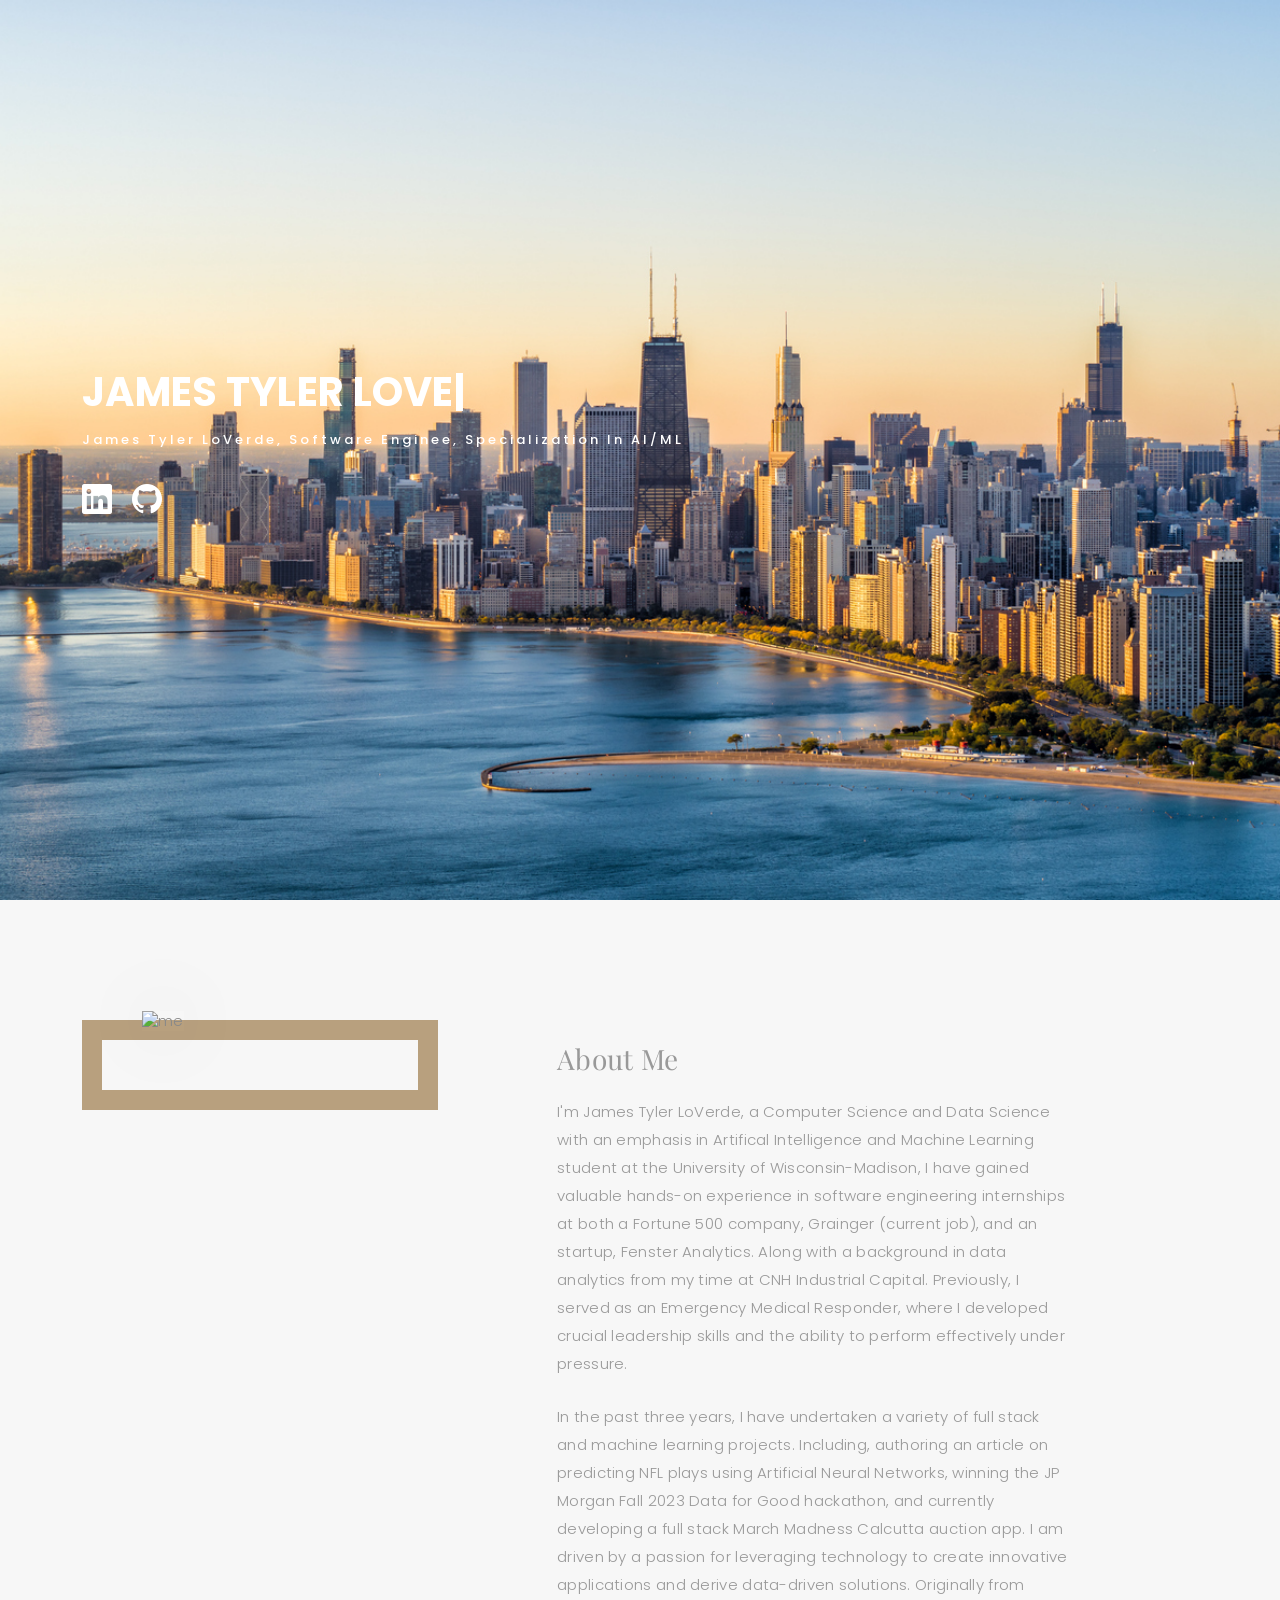
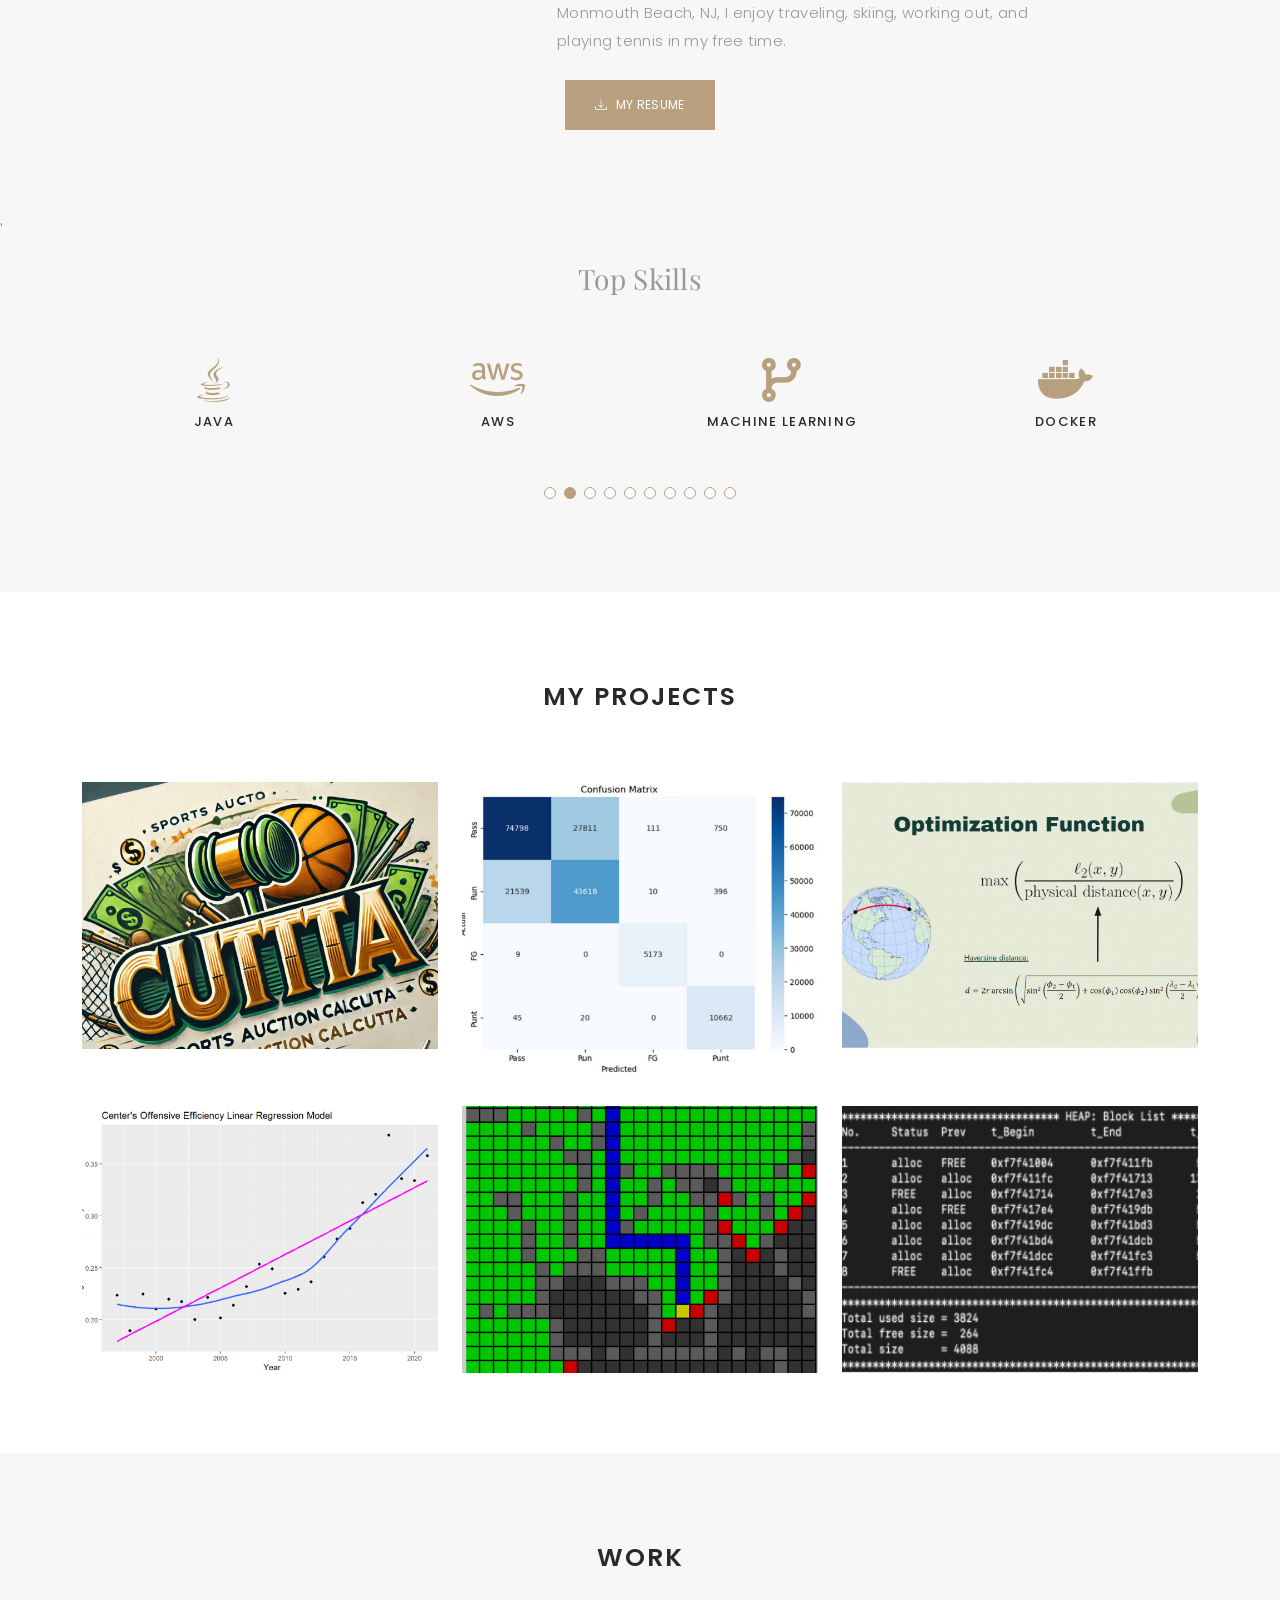
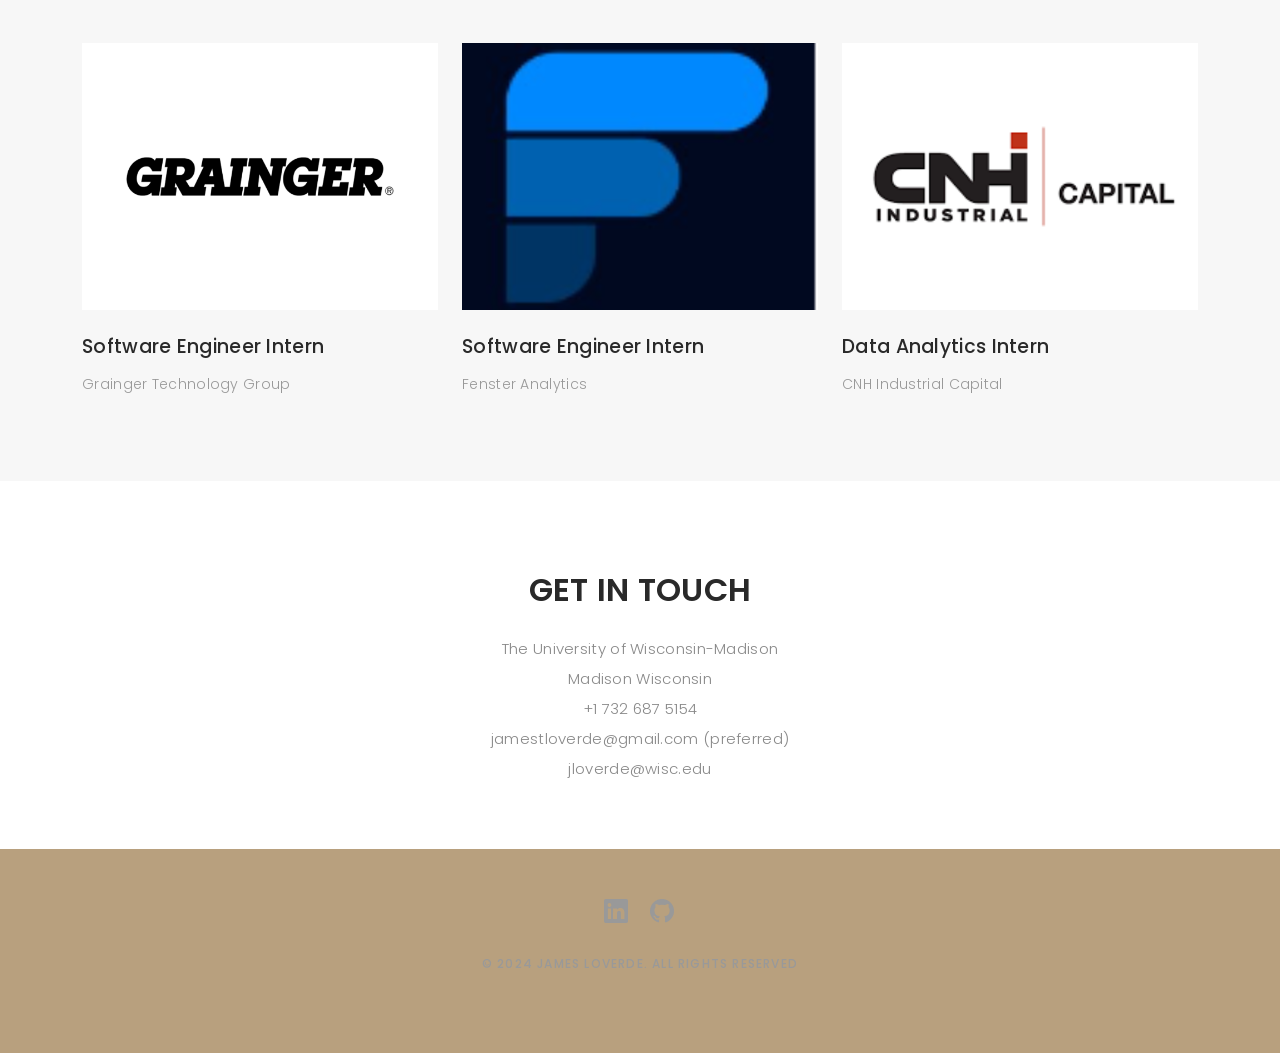
==== index.html @ 17fb29b3 "updated about me" ====
<!DOCTYPE html>
<html lang="en">

<head>
  <meta charset="utf-8">
  <meta content="width=device-width, initial-scale=1.0" name="viewport">

  <title>James Tyler LoVerde's Portfolio</title>
  <meta content="" name="description">
  <meta content="" name="keywords">

  <!-- Favicons -->
  <link href="assets/img/Jtwhite.png" rel="icon">
  <link href="assets/img/apple-touch-icon.png" rel="apple-touch-icon">

  <!-- Google Fonts -->
  <link href="https://fonts.googleapis.com/css?family=Poppins:300,300i,400,400i,500,500i,600,600i,700,700i|Playfair+Display:400,400i,500,500i,600,600i,700,700i,900,900i" rel="stylesheet">

  <!-- Font Awesome icons-->
  <link rel="stylesheet" href="https://cdnjs.cloudflare.com/ajax/libs/font-awesome/6.0.0-beta3/css/all.min.css">

  <!-- Vendor CSS Files -->
  <link href="assets/vendor/bootstrap/css/bootstrap.min.css" rel="stylesheet">
  <link href="assets/vendor/bootstrap-icons/bootstrap-icons.css" rel="stylesheet">
  <link href="assets/vendor/boxicons/css/boxicons.min.css" rel="stylesheet">
  <link href="assets/vendor/glightbox/css/glightbox.min.css" rel="stylesheet">
  <link href="assets/vendor/swiper/swiper-bundle.min.css" rel="stylesheet">

  <!-- Template Main CSS File -->
  <link href="assets/css/style.css" rel="stylesheet">

  <!-- =======================================================
  * Template Name: Folio
  * Template URL: https://bootstrapmade.com/folio-bootstrap-portfolio-template/
  * Updated: Mar 17 2024 with Bootstrap v5.3.3
  * Author: BootstrapMade.com
  * License: https://bootstrapmade.com/license/
  ======================================================== -->
</head>

<body>

  <!-- ======= Header ======= -->
  <header id="header" class="fixed-top ">
    <div class="container d-flex align-items-center justify-content-between">

      <a href="index.html" class="logo"><img src="assets/img/JT.png" alt="" class="img-fluid"></a>
      <!-- Uncomment below if you prefer to use an text logo -->
      <!-- <h1 class="logo"><a href="index.html">Folio</a></h1> -->

      <nav id="navbar" class="navbar">
        <ul>
          <li><a class="nav-link scrollto active" href="#hero">Home</a></li>
          <li><a class="nav-link scrollto" href="#about">About</a></li>
          <li><a class="nav-link  scrollto" href="#portfolio">Projects</a></li>
          <li><a class="nav-link  scrollto" href="#journal">Work</a></li>
          <!-- <li class="dropdown"><a href="#"><span>Drop Down</span> <i class="bi bi-chevron-down"></i></a>
            <ul>
              <li><a href="#">Drop Down 1</a></li>
              <li class="dropdown"><a href="#"><span>Deep Drop Down</span> <i class="bi bi-chevron-right"></i></a>
                <ul>
                  <li><a href="#">Deep Drop Down 1</a></li>
                  <li><a href="#">Deep Drop Down 2</a></li>
                  <li><a href="#">Deep Drop Down 3</a></li>
                  <li><a href="#">Deep Drop Down 4</a></li>
                  <li><a href="#">Deep Drop Down 5</a></li>
                </ul>
              </li>
              <li><a href="#">Drop Down 2</a></li>
              <li><a href="#">Drop Down 3</a></li>
              <li><a href="#">Drop Down 4</a></li>
            </ul>
          </li> -->
          <li><a class="nav-link scrollto" href="#contact">Contact</a></li>
        </ul>
        <i class="bi bi-list mobile-nav-toggle"></i>
      </nav><!-- .navbar -->

    </div>
  </header><!-- End Header -->

  <!-- ======= Hero Section ======= -->
  <div id="hero" class="home">

    <div class="container">
      <div class="hero-content">
        <h1><span class="typed" data-typed-items="James Tyler LoVerde, Software Engineer"></span></h1>
        <p>James Tyler LoVerde, Software Enginee, Specialization in AI/ML</p>

        <ul class="list-unstyled list-social">
          <!-- <li><a href="#"><i class="bi bi-facebook"></i></a></li>
          <li><a href="#"><i class="bi bi-twitter"></i></a></li>
          <li><a href="#"><i class="bi bi-instagram"></i></a></li> -->
          <li><a href="https://www.linkedin.com/in/james-loverde/"><i class="bi bi-linkedin" style="font-size: 30px;"></i></a></li>
          <li><a href="https://github.com/JTL24"><i class="bi bi-github" style="font-size: 30px;"></i></a></li>
        </ul>
      </div>
    </div>
  </div><!-- End Hero -->

  <main id="main">

<!-- ======= About Section ======= -->
<div id="about" class="paddsection">
  <div class="container">
    <div class="row justify-content-between">

      <div class="col-lg-4">
        <div class="div-img-bg">
          <div class="about-img">
            <img src="assets/img/professional_headshot.png" class="img-responsive" alt="me">
          </div>
        </div>
      </div>

      <div class="col-lg-7">
        <div class="about-descr">
          <p class="p-heading">About Me</p>
          <p class="separator">
            I'm James Tyler LoVerde, a Computer Science and Data Science with an emphasis in Artifical Intelligence and Machine Learning student at the University of Wisconsin-Madison, 
            I have gained valuable hands-on experience in software engineering internships at both a Fortune 500 company, Grainger (current job), and an startup, Fenster Analytics. 
            Along with a background in data analytics from my time at CNH Industrial Capital. Previously, I served as an Emergency Medical Responder,
            where I developed crucial leadership skills and the ability to perform effectively under pressure. 
          </p>
          <p class="separator">
          In the past three years, 
          I have undertaken a variety of full stack and machine learning projects. 
          Including, authoring an article on predicting NFL plays using Artificial Neural Networks, 
          winning the JP Morgan Fall 2023 Data for Good hackathon, and currently developing a full stack March Madness Calcutta auction app.
          I am driven by a passion for leveraging technology to create innovative applications and derive data-driven solutions. 
          Originally from Monmouth Beach, NJ, I enjoy traveling, skiing, working out, and playing tennis in my free time.
          </p>
          
        </div>
      </div>
    </div>

    <div class="row justify-content-center">
      <div class="col-lg-4 text-center">
        <a href="assets/docs/James_LoVerde_Resume.pdf" class="btn btn-primary" download="James_LoVerde_Resume.pdf">
          <i class="bi bi-download"></i>My Resume
        </a>
      </div>
    </div>
  </div>
</div><!-- End About Section -->

    <!-- ======= Services Section ======= -->
    <div id="services">'
      <div class="container">
        <div class="row justify-content-center">
          <div class="col-lg-8 text-center">
            <p class="p-heading">Top Skills</p>
          </div>
        </div>


        <div class="services-slider swiper" data-aos="fade-up" data-aos-delay="100">
          <div class="swiper-wrapper">

            <div class="swiper-slide">
              <div class="services-block">
                <i class="fab fa-python"></i>
            <span>Python</span>
              </div>
            </div><!-- End testimonial item -->

            <div class="swiper-slide">
              <div class="services-block">
                <i class="fab fa-java"></i>
                <span>Java</span>
              </div>
            </div><!-- End testimonial item -->

            <div class="swiper-slide">
              <div class="services-block">
                <i class="fab fa-aws"></i>
                <span>AWS</span>
              </div>
            </div><!-- End testimonial item -->

            <div class="swiper-slide">
              <div class="services-block">
                <i class="fas fa-code-branch"></i>
                <span>Machine Learning</span>
                </div>
            </div><!-- End testimonial item -->


            <div class="swiper-slide">
              <div class="services-block">
                <i class="fab fa-docker"></i>
                <span>Docker</span>
              </div>
            </div><!-- End testimonial item -->

            <div class="swiper-slide">
              <div class="services-block">
                <i class="fas fa-database"></i>
                <span>MongoDB</span>
              </div>
            </div><!-- End testimonial item -->

            


            <div class="swiper-slide">
              <div class="services-block">
                <i class="fab fa-react"></i>
                <span>React</span>
                </div>
            </div><!-- End testimonial item -->

            <div class="swiper-slide">
              <div class="services-block">
                <i class="fas fa-code"></i>
                <span>SQL</span>
                </div>
            </div><!-- End testimonial item -->

            <div class="swiper-slide">
              <div class="services-block">
                <i class="fab fa-html5"></i>
                <span>HTML</span>
                </div>
            </div><!-- End testimonial item -->

            <div class="swiper-slide">
              <div class="services-block">
                <i class="fab fa-css3"></i>
                <span>CSS</span>
                </div>
            </div><!-- End testimonial item -->

          </div>
          <div class="swiper-pagination"></div>
        </div>

      </div>

    </div><!-- End Services Section -->

    
 
  
    <!-- ======= Portfolio Section ======= -->
    <div id="portfolio" class="paddsection">

      <div class="container">
        <div class="section-title text-center">
          <h2>My projects</h2>
        </div>
      </div>

      <div class="container">

        <!-- <div class="row">
          <div class="col-lg-12 d-flex justify-content-center">
            <ul id="portfolio-flters">
              <li data-filter="*" class="filter-active">All</li>
              <li data-filter=".filter-app">App</li>
              <li data-filter=".filter-card">Card</li>
              <li data-filter=".filter-web">Web</li>
            </ul>
          </div>
        </div> -->

        <div class="row portfolio-container">

          <div class="col-lg-4 col-md-6 portfolio-item filter-app">
            <img src="assets/img/portfolio/Cutta.png" class="img-fluid" alt="">
            <div class="portfolio-info">
              <h4>Calcutta App</h4>
              <p>React Native/Full Stack Development</p>
              <!-- <a href="assets/img/portfolio/portfolio-1.jpg" data-gallery="portfolioGallery" class="portfolio-lightbox preview-link" title="Calcutta"><i class="bx bx-plus"></i></a> -->
              <a href="portfolio-details-2.html" class="details-link" title="More Details"><i class="bx bx-link"></i></a>
            </div>
          </div>

          <div class="col-lg-4 col-md-6 portfolio-item filter-web">
            <img src="assets/img/portfolio/medium.PNG" class="img-fluid" alt="">
            <div class="portfolio-info">
              <h4>Predicting NFL Team's Plays Using Artifical Intelligence</h4>
              <p>Artificial Neural Networks</p>
              <!-- <a href="assets/img/portfolio/portfolio-2.jpg" data-gallery="portfolioGallery" class="portfolio-lightbox preview-link" title="Web 3"><i class="bx bx-plus"></i></a> -->
              <a href="portfolio-details.html" class="details-link" title="More Details"><i class="bx bx-link"></i></a>
            </div>
          </div>

          <div class="col-lg-4 col-md-6 portfolio-item filter-app">
            <img src="assets/img/portfolio/hackathon.PNG" class="img-fluid" alt="">
            <div class="portfolio-info">
              <h4>JP Morgan Chase Hackathon Winner</h4>
              <p>Machine Learning/Data Science/Python</p>
              <!-- <a href="assets/img/portfolio/portfolio-3.jpg" data-gallery="portfolioGallery" class="portfolio-lightbox preview-link" title="App 2"><i class="bx bx-plus"></i></a> -->
              <a href="portfolio-details-3.html" class="details-link" title="More Details"><i class="bx bx-link"></i></a>
            </div>
          </div>

          <div class="col-lg-4 col-md-6 portfolio-item filter-card">
            <img src="assets/img/portfolio/R_project.PNG" class="img-fluid" alt="">
            <div class="portfolio-info">
              <h4>NBA Predicitve Modeling</h4>
              <p>R/Predictive Modeling/Data Analysis</p>
              <!-- <a href="assets/img/portfolio/portfolio-4.jpg" data-gallery="portfolioGallery" class="portfolio-lightbox preview-link" title="Card 2"><i class="bx bx-plus"></i></a> -->
              <a href="portfolio-details-4.html" class="details-link" title="More Details"><i class="bx bx-link"></i></a>
            </div>
          </div>

          <div class="col-lg-4 col-md-6 portfolio-item filter-web">
            <img src="assets/img/portfolio/dkstra.PNG" class="img-fluid" alt="">
            <div class="portfolio-info">
              <h4>Dijkstra Visualizer</h4>
              <p>Python/Algorithms </p>
              <!-- <a href="assets/img/portfolio/portfolio-5.jpg" data-gallery="portfolioGallery" class="portfolio-lightbox preview-link" title="Web 2"><i class="bx bx-plus"></i></a> -->
              <a href="portfolio-details-5.html" class="details-link" title="More Details"><i class="bx bx-link"></i></a>
            </div>
          </div>

          <div class="col-lg-4 col-md-6 portfolio-item filter-app">
            <img src="assets/img/portfolio/heap.PNG" class="img-fluid" alt="">
            <div class="portfolio-info">
              <h4>Heap Simulator</h4>
              <p>C/Operating Systems</p>
              <!-- <a href="assets/img/portfolio/portfolio-6.jpg" data-gallery="portfolioGallery" class="portfolio-lightbox preview-link" title="App 3"><i class="bx bx-plus"></i></a> -->
              <a href="portfolio-details-6.html" class="details-link" title="More Details"><i class="bx bx-link"></i></a>
            </div>
          </div>

        </div>

      </div>

    </div><!-- End Portfolio Section -->

    <!-- ======= Journal Section ======= -->
    
    <div id="journal" class="text-left paddsection">

      <div class="container">
        <div class="section-title text-center">
          <h2>Work</h2>
        </div>
      </div>

      <div class="container">
        <div class="journal-block">
          <div class="row">

            <div class="col-lg-4 col-md-6">
              <div class="journal-info">

                <a href="blog-details.html"><img src="assets/img/portfolio/grainger.png" class="img-responsive" alt="img"></a>

                <div class="journal-txt">

                  <h4><a href="blog-details.html">Software Engineer Intern </a></h4>
                  <p class="separator"> Grainger Technology Group
                  </p>

                </div>

              </div>
            </div>

            <div class="col-lg-4 col-md-6">
              <div class="journal-info">

                <a href="blog-details-2.html"><img src="assets/img/portfolio/fenster.png" class="img-responsive" alt="img"></a>

                <div class="journal-txt">

                  <h4><a href="blog-details-2.html">Software Engineer Intern </a></h4>
                  <p class="separator">Fenster Analytics </p>

                </div>

              </div>
            </div>

            <div class="col-lg-4 col-md-6">
              <div class="journal-info">

                <a href="blog-details-3.html"><img src="assets/img/portfolio/CNH.png" class="img-responsive" alt="img"></a>

                <div class="journal-txt">

                  <h4><a href="blog-details-3.html">Data Analytics Intern </a></h4>
                  <p class="separator"> CNH Industrial Capital
                  </p>

                </div>

              </div>
            </div>

          </div>
        </div>
      </div>
   
    </div><!-- End Journal Section -->

    <!-- ======= Contact Section ======= -->
    <div id="contact" class="paddsection">
      <div class="container">
        <div class="contact-block1">
          <div class="row justify-content-center">

            <div class="col-lg-6">
              <div class="contact-contact text-center">
    
                <h2 class="mb-30">GET IN TOUCH</h2>
    
                <ul class="contact-details">
                  <li><span>The University of Wisconsin-Madison</span></li>
                  <li><span>Madison Wisconsin</span></li>
                  <li><span>+1 732 687 5154</span></li>
                  <li><span>jamestloverde@gmail.com (preferred)</span></li>
                  <li><span>jloverde@wisc.edu</span></li>
                </ul>

              </div>
            </div>

            <!-- <div class="col-lg-6">
              <form action="forms/contact.php" method="post" role="form" class="php-email-form">
                <div class="row gy-3">

                  <div class="col-lg-6">
                    <div class="form-group contact-block1">
                      <input type="text" name="name" class="form-control" id="name" placeholder="Your Name" required>
                    </div>
                  </div>

                  <div class="col-lg-6">
                    <div class="form-group">
                      <input type="email" class="form-control" name="email" id="email" placeholder="Your Email" required>
                    </div>
                  </div>

                  <div class="col-lg-12">
                    <div class="form-group">
                      <input type="text" class="form-control" name="subject" id="subject" placeholder="Subject" required>
                    </div>
                  </div>

                  <div class="col-lg-12">
                    <div class="form-group">
                      <textarea class="form-control" name="message" placeholder="Message" required></textarea>
                    </div>
                  </div>

                  <div class="col-lg-12">
                    <div class="loading">Loading</div>
                    <div class="error-message"></div>
                    <div class="sent-message">Your message has been sent. Thank you!</div>
                  </div>

                  <div class="mt-0">
                    <input type="submit" class="btn btn-defeault btn-send" value="Send message">
                  </div>

                </div>
              </form>
            </div> -->
          </div>
        </div>
      </div>
    </div><!-- End Contact Section -->

  </main><!-- End #main -->

  <!-- ======= Footer ======= -->
  <div id="footer" class="text-center">
    <div class="container">
      <div class="socials-media text-center">

        <ul class="list-unstyled">
          <!-- <li><a href="#"><i class="bi bi-facebook"></i></a></li>
          <li><a href="#"><i class="bi bi-twitter"></i></a></li>
          <li><a href="#"><i class="bi bi-instagram"></i></a></li> -->
          <li><a href="https://www.linkedin.com/in/james-loverde/"><i class="bi bi-linkedin"></i></a></li>
          <li><a href="https://github.com/JTL24"><i class="bi bi-github"></i></a></li>
        </ul>

      </div>

      <p>&copy; 2024 James LoVerde. ALL RIGHTS RESERVED</p>

  
    </div>
  </div><!-- End Footer -->

  <a href="#" class="back-to-top d-flex align-items-center justify-content-center"><i class="bi bi-arrow-up-short"></i></a>

  <!-- Vendor JS Files -->
  <script src="assets/vendor/bootstrap/js/bootstrap.bundle.min.js"></script>
  <script src="assets/vendor/glightbox/js/glightbox.min.js"></script>
  <script src="assets/vendor/isotope-layout/isotope.pkgd.min.js"></script>
  <script src="assets/vendor/swiper/swiper-bundle.min.js"></script>
  <script src="assets/vendor/typed.js/typed.umd.js"></script>
  <script src="assets/vendor/php-email-form/validate.js"></script>

  <!-- Template Main JS File -->
  <script src="assets/js/main.js"></script>

</body>

</html>
---- assets/css/style.css ----
/**
* Template Name: Folio
* Template URL: https://bootstrapmade.com/folio-bootstrap-portfolio-template/
* Updated: Mar 17 2024 with Bootstrap v5.3.3
* Author: BootstrapMade.com
* License: https://bootstrapmade.com/license/
*/

/*--------------------------------------------------------------
# General
--------------------------------------------------------------*/


body {
  background: #ffffff;
  color: #898989;
  font-family: "Poppins", helvetica;
  font-size: 15px;
  font-weight: 300;
  line-height: 20px;
  letter-spacing: 0.02em;
  overflow-x: hidden;
  margin: 0 auto;
  padding: 0;
  box-sizing: border-box;
}

h1,
h2,
h3,
h4,
h5,
h6 {
  margin: 0;
}

h2 {
  color: #292929;
  font-weight: 600;
}

h4 {
  color: #292929;
  font-size: 14px;
  font-weight: 600;
}

a {
  color: #292929;
  text-decoration: none !important;
  transition: all 0.5s ease-in-out 0s;
}

a:hover {
  transition: all 0.5s ease-in-out 0s;
}

p {
  margin: 25px 0;
  padding: 0;
  font-size: 15px;
  color: #999999;
  line-height: 28px;
}

::-moz-selection {
  background: #b8a07e;
  color: #fff;
}

::selection {
  background: #b8a07e;
  color: #fff;
}

.btn {
  background: #b8a07e;
  border: medium none;
  border-radius: 0;
  color: #fff;
  font-size: 12px;
  height: 50px;
  line-height: 50px;
  padding: 0 30px;
  text-transform: uppercase;
}

.btn:hover,
.btn:focus {
  color: #fff;
}

.padDiv {
  padding: 30px 20px;
}

.section-title {
  margin-bottom: 70px;
}

.section-title h2 {
  font-size: 25px;
  letter-spacing: 2px;
  text-transform: uppercase;
}

.form-control {
  background-color: transparent;
  border: 1px solid #999;
  border-radius: 0;
  color: #999999;
  font-size: 12px;
  font-weight: 500;
  height: 50px;
  letter-spacing: 0.1em;
  padding-left: 10px;
  margin: 0 0 25px 0;
  line-height: 14px;
  text-transform: uppercase;
}

.form-control:focus {
  box-shadow: none;
  outline: 0 none;
}

.paddsection {
  padding-top: 90px;
  padding-bottom: 90px;
}

.paddsections {
  padding-top: 90px;
  padding-bottom: 90px !important;
}

.hvr-shutter-in-horizontal::before {
  background: #333;
}

.hvr-shutter-in-horizontal:hover {
  background: #b8a07e;
}

.mb-30 {
  margin-bottom: 30px;
}

.main-content {
  padding-top: 140px;
}

/*--------------------------------------------------------------
# Back to top button
--------------------------------------------------------------*/
.back-to-top {
  position: fixed;
  visibility: hidden;
  opacity: 0;
  right: 15px;
  bottom: 15px;
  z-index: 996;
  background: #b8a07e;
  width: 40px;
  height: 40px;
  border-radius: 4px;
  transition: all 0.4s;
}

.back-to-top i {
  font-size: 28px;
  color: #fff;
  line-height: 0;
}

.back-to-top:hover {
  background: #c6b398;
  color: #fff;
}

.back-to-top.active {
  visibility: visible;
  opacity: 1;
}

/*--------------------------------------------------------------
# Header
--------------------------------------------------------------*/
#header {
  transition: all 0.5s;
  z-index: 997;
  padding: 15px 0;
  background-color: #fff;
  top: -100%;
  box-shadow: 0px 2px 25px rgba(0, 0, 0, 0.08);
}

#header.header-scrolled,
#header.header-inner-pages {
  top: 0;
}

#header .logo {
  font-size: 30px;
  margin: 0;
  padding: 0;
  line-height: 1;
  font-weight: 600;
  letter-spacing: 1px;
  font-family: "Playfair Display", sans-serif;
  font-style: italic;
}

#header .logo a {
  color: #898989;
}

#header .logo img {
  max-height: 40px;
}

@media (max-width: 992px) {
  #header {
    border: 0;
  }
}

/*--------------------------------------------------------------
# Navigation Menu
--------------------------------------------------------------*/
/**
* Desktop Navigation 
*/
.navbar {
  padding: 0;
}

.navbar ul {
  margin: 0;
  padding: 0;
  display: flex;
  list-style: none;
  align-items: center;
}

.navbar li {
  position: relative;
}

.navbar a,
.navbar a:focus {
  display: flex;
  align-items: center;
  justify-content: space-between;
  padding: 10px 0 10px 30px;
  font-family: "Poppins", sans-serif;
  font-size: 14px;
  font-weight: 500;
  color: #7e7d7d;
  white-space: nowrap;
  transition: 0.3s;
}

.navbar a i,
.navbar a:focus i {
  font-size: 12px;
  line-height: 0;
  margin-left: 5px;
}

.navbar a:hover,
.navbar .active,
.navbar .active:focus,
.navbar li:hover>a {
  color: #b8a07e;
}

.navbar .dropdown ul {
  display: block;
  position: absolute;
  left: 30px;
  top: calc(100% + 30px);
  margin: 0;
  padding: 10px 0;
  z-index: 99;
  opacity: 0;
  visibility: hidden;
  background: #fff;
  box-shadow: 0px 0px 30px rgba(127, 137, 161, 0.25);
  transition: 0.3s;
}

.navbar .dropdown ul li {
  min-width: 200px;
}

.navbar .dropdown ul a {
  padding: 10px 20px;
  font-weight: 400;
}

.navbar .dropdown ul a i {
  font-size: 12px;
}

.navbar .dropdown ul a:hover,
.navbar .dropdown ul .active:hover,
.navbar .dropdown ul li:hover>a {
  color: #b8a07e;
}

.navbar .dropdown:hover>ul {
  opacity: 1;
  top: 100%;
  visibility: visible;
}

.navbar .dropdown .dropdown ul {
  top: 0;
  left: calc(100% - 30px);
  visibility: hidden;
}

.navbar .dropdown .dropdown:hover>ul {
  opacity: 1;
  top: 0;
  left: 100%;
  visibility: visible;
}

@media (max-width: 1366px) {
  .navbar .dropdown .dropdown ul {
    left: -90%;
  }

  .navbar .dropdown .dropdown:hover>ul {
    left: -100%;
  }
}

/**
* Mobile Navigation 
*/
.mobile-nav-toggle {
  color: #4b4a4a;
  font-size: 28px;
  cursor: pointer;
  display: none;
  line-height: 0;
  transition: 0.5s;
}

.mobile-nav-toggle.bi-x {
  color: #fff;
}

@media (max-width: 991px) {
  .mobile-nav-toggle {
    display: block;
  }

  .navbar ul {
    display: none;
  }
}

.navbar-mobile {
  position: fixed;
  overflow: hidden;
  top: 0;
  right: 0;
  left: 0;
  bottom: 0;
  background: rgba(49, 49, 49, 0.9);
  transition: 0.3s;
}

.navbar-mobile .mobile-nav-toggle {
  position: absolute;
  top: 15px;
  right: 15px;
}

.navbar-mobile ul {
  display: block;
  position: absolute;
  top: 55px;
  right: 15px;
  bottom: 15px;
  left: 15px;
  padding: 10px 0;
  border-radius: 10px;
  background-color: #fff;
  overflow-y: auto;
  transition: 0.3s;
}

.navbar-mobile a,
.navbar-mobile a:focus {
  padding: 10px 20px;
  font-size: 15px;
  color: #4b4a4a;
}

.navbar-mobile a:hover,
.navbar-mobile .active,
.navbar-mobile li:hover>a {
  color: #b8a07e;
}

.navbar-mobile .getstarted,
.navbar-mobile .getstarted:focus {
  margin: 15px;
}

.navbar-mobile .dropdown ul {
  position: static;
  display: none;
  margin: 10px 20px;
  padding: 10px 0;
  z-index: 99;
  opacity: 1;
  visibility: visible;
  background: #fff;
  box-shadow: 0px 0px 30px rgba(127, 137, 161, 0.25);
}

.navbar-mobile .dropdown ul li {
  min-width: 200px;
}

.navbar-mobile .dropdown ul a {
  padding: 10px 20px;
}

.navbar-mobile .dropdown ul a i {
  font-size: 12px;
}

.navbar-mobile .dropdown ul a:hover,
.navbar-mobile .dropdown ul .active:hover,
.navbar-mobile .dropdown ul li:hover>a {
  color: #b8a07e;
}

.navbar-mobile .dropdown>.dropdown-active {
  display: block;
}

/*--------------------------------------------------------------
# Hero
--------------------------------------------------------------*/
#hero {
  background: url("../img/Chicago.jpg") repeat scroll center center/cover;
  height: 100vh;
  width: 100%;
}

#hero .hero-content {
  height: 100vh;
  text-align: left;
  width: 100%;
  display: flex;
  justify-content: center;
  flex-direction: column;
}

.hero-content h1 {
  font-size: 40px;
  font-weight: 700;
  margin-bottom: 10px;
  text-transform: uppercase;
  color: #fff;
}

.hero-content p {
  font-size: 13px;
  letter-spacing: 3px;
  margin-top: 0;
  margin-bottom: 30px;
  text-transform: capitalize;
  color: #fff;
  font-weight: 500;
}

.hero-content .list-social li {
  float: left;
  margin-right: 20px;
}

.hero-content .list-social li i {
  color: #fff;
  font-size: 15px;
}

/*--------------------------------------------------------------
# Breadcrumbs
--------------------------------------------------------------*/
.breadcrumbs {
  padding: 120px 0 0 0;
  background-color: white;
  min-height: 40px;
}

@media (max-width: 992px) {
  .breadcrumbs {
    padding-top: 100px;
  }
}

.breadcrumbs h2 {
  font-size: 24px;
  font-weight: 300;
  margin: 0;
}

@media (max-width: 992px) {
  .breadcrumbs h2 {
    margin: 0 0 10px 0;
  }
}

.breadcrumbs ol {
  display: flex;
  flex-wrap: wrap;
  list-style: none;
  padding: 0;
  margin: 0;
  font-size: 14px;
}

.breadcrumbs ol li+li {
  padding-left: 10px;
}

.breadcrumbs ol li+li::before {
  display: inline-block;
  padding-right: 10px;
  color: #6c757d;
  content: "/";
}

@media (max-width: 768px) {
  .breadcrumbs .d-flex {
    display: block !important;
  }

  .breadcrumbs ol {
    display: block;
  }

  .breadcrumbs ol li {
    display: inline-block;
  }
}

/*-----------------------------------------------------------------------------------*/
/*  About
/*-----------------------------------------------------------------------------------*/
#about {
  width: 100%;
  height: auto;
  background: #f7f7f7;
  padding-top: 120px;
}

#about .div-img-bg {
  padding-bottom: 30px;
  border: 20px solid #b8a07e;
}

#about .div-img-bg .about-img img {
  width: 100%;
  box-shadow: 0px 0px 85px 0px rgba(0, 0, 0, 0.14);
  margin-top: -60px;
  margin-left: 40px;
  height: 400px;
  -o-object-fit: cover;
  object-fit: cover;
}

#about .about-descr .p-heading {
  font-family: "Playfair Display", serif;
  font-size: 28px;
  text-align: left;
}

#about .about-descr .separator {
  max-width: 80%;
  margin-bottom: 100;
  text-align: left;
}
.btn i {
  margin-right: 8px;
}



/*--------------------------------------------------------------
# Services
--------------------------------------------------------------*/
#services {
  background: #f7f7f7;
  position: relative;
  padding-bottom: 80px;
}

#services .p-heading {
  font-family: "Playfair Display", serif;
  font-size: 28px;
  padding-bottom: 20px;
}

.services-block {
  display: flex;
  flex-direction: column;
  align-items: center;
  justify-content: center;
  text-align: center;
  padding: 20px;
}

.services-block span {
  margin: 10px 0;
  position: relative;
  font-size: 13px;
  color: #292929;
  letter-spacing: 0.1em;
  font-weight: 500;
  text-transform: uppercase;
  display: block;
}

.services-block .separator {
  margin: 0;
  font-size: 13px;
  line-height: 22px;
}

.services-block i {
  font-size: 44px;
  color: #b8a07e;
  line-height: 44px;
}

.services-slider .swiper-pagination {
  margin-top: 30px;
  position: relative;
}

.services-slider .swiper-pagination .swiper-pagination-bullet {
  width: 12px;
  height: 12px;
  background-color: #fff;
  opacity: 1;
  border: 1px solid #b8a07e;
}

.services-slider .swiper-pagination .swiper-pagination-bullet-active {
  background-color: #b8a07e;
}

/*--------------------------------------------------------------
# Portfolio
--------------------------------------------------------------*/
#portfolio {
  position: relative;
  padding-bottom: 50px;
}

#portfolio #portfolio-flters {
  padding: 0;
  margin: 0 auto 35px auto;
  list-style: none;
  text-align: center;
  border-radius: 50px;
  padding: 2px 15px;
}

#portfolio #portfolio-flters li {
  cursor: pointer;
  display: inline-block;
  padding: 10px 15px 8px 15px;
  font-size: 14px;
  font-weight: 600;
  line-height: 1;
  text-transform: uppercase;
  color: #999999;
  margin-bottom: 5px;
  transition: all 0.3s ease-in-out;
}

#portfolio #portfolio-flters li:hover,
#portfolio #portfolio-flters li.filter-active {
  color: #b8a07e;
}

#portfolio #portfolio-flters li:last-child {
  margin-right: 0;
}

#portfolio .portfolio-item {
  margin-bottom: 30px;
}

#portfolio .portfolio-item .portfolio-info {
  opacity: 0;
  position: absolute;
  left: 30px;
  right: 30px;
  bottom: 0;
  z-index: 3;
  transition: all ease-in-out 0.3s;
  background: rgba(255, 255, 255, 0.9);
  padding: 15px;
}

#portfolio .portfolio-item .portfolio-info h4 {
  font-size: 18px;
  color: #666;
  font-weight: 600;
  margin-bottom: 10px;
}

#portfolio .portfolio-item .portfolio-info p {
  color: #999;
  font-size: 14px;
  margin: 0;
  padding: 0;
}

#portfolio .portfolio-item .portfolio-info .preview-link,
#portfolio .portfolio-item .portfolio-info .details-link {
  position: absolute;
  right: 40px;
  font-size: 24px;
  top: calc(50% - 18px);
  color: #b8a07e;
}

#portfolio .portfolio-item .portfolio-info .preview-link:hover,
#portfolio .portfolio-item .portfolio-info .details-link:hover {
  color: #cab89f;
}

#portfolio .portfolio-item .portfolio-info .details-link {
  right: 10px;
}

#portfolio .portfolio-item:hover .portfolio-info {
  opacity: 1;
  bottom: 20px;
}

/*--------------------------------------------------------------
# Portfolio Details
--------------------------------------------------------------*/
.portfolio-details {
  padding-top: 40px;
}
.portfolio-description li {
  margin-bottom: 20px; /* Increases the space between bullet points */
}


.portfolio-details .portfolio-details-slider img {
  width: 100%;
}

.portfolio-details .portfolio-details-slider .swiper-pagination {
  margin-top: 20px;
  position: relative;
}

.portfolio-details .portfolio-details-slider .swiper-pagination .swiper-pagination-bullet {
  width: 12px;
  height: 12px;
  background-color: #fff;
  opacity: 1;
  border: 1px solid #b8a07e;
}

.portfolio-details .portfolio-details-slider .swiper-pagination .swiper-pagination-bullet-active {
  background-color: #b8a07e;
}

.portfolio-details .portfolio-info {
  padding: 30px;
  box-shadow: 0px 0 30px rgba(75, 74, 74, 0.08);
}

.portfolio-details .portfolio-info h3 {
  font-size: 22px;
  font-weight: 700;
  margin-bottom: 20px;
  padding-bottom: 20px;
  border-bottom: 1px solid #eee;
}

.portfolio-details .portfolio-info ul {
  list-style: none;
  padding: 0;
  font-size: 15px;
}

.portfolio-details .portfolio-info ul li+li {
  margin-top: 10px;
}

.portfolio-details .portfolio-description {
  padding-top: 30px;
  padding-bottom: 200px;/*this is how u change padding from footer */
}

.portfolio-details .portfolio-description h2 {
  font-size: 26px;
  font-weight: 700;
  margin-bottom: 5px;
}

.portfolio-details .portfolio-description p {
  padding: 0;
}

/*--------------------------------------------------------------
# Journal
--------------------------------------------------------------*/
#journal,
#journal-blog {
  height: auto;
  width: 100%;
  background: #f7f7f7;
  padding-bottom: 60px;
  position: relative;
}

#journal-blog {
  background: #fff;
  padding-bottom: 30px;
}

#journal .journal-block {
  display: inline-block;
  height: auto;
  width: 100%;
}

#journal .journal-block .journal-info {
  position: relative;
}

.journal-block .journal-info img {
  max-width: 100%;
}

.journal-block .journal-info .journal-txt {
  padding: 25px 0px;
  position: relative;
}

.journal-block .journal-info .journal-txt h4 a {
  display: block;
  font-size: 19px;
  line-height: 24px;
  margin: 0 0 13px 0;
  font-weight: 500;
  color: #292929;
  transition: all 0.5s ease-in-out 0s;
}

.journal-block .journal-info .journal-txt h4 a:hover {
  color: #b8a07e;
  transition: all 0.5s ease-in-out 0s;
}

.journal-block .journal-info .journal-txt p {
  margin: 0;
  font-size: 14px;
  line-height: 24px;
}

/*--------------------------------------------------------------
# Journal
--------------------------------------------------------------*/
#contact {
  height: auto;
  width: 100%;
  background: #fff;
  padding-bottom: 60px;
}

.contact-details {
  list-style: none;
  margin: 0;
  padding: 0;
}

.contact-details li {
  padding-bottom: 10px;
}

#contact input,
#contact textarea {
  width: 100%;
  margin-bottom: 5px;
}

#contact textarea {
  min-height: 160px;
}

.php-email-form .error-message {
  display: none;
  color: #fff;
  background: #ed3c0d;
  text-align: left;
  padding: 15px;
  margin-bottom: 15px;
  font-weight: 600;
}

.php-email-form .error-message br+br {
  margin-top: 25px;
}

.php-email-form .sent-message {
  display: none;
  color: #fff;
  background: #18d26e;
  text-align: center;
  padding: 15px;
  font-weight: 600;
  margin-bottom: 15px;
}

.php-email-form .loading {
  display: none;
  background: #fff;
  text-align: center;
  padding: 15px;
  margin-bottom: 15px;
}

.php-email-form .loading:before {
  content: "";
  display: inline-block;
  border-radius: 50%;
  width: 24px;
  height: 24px;
  margin: 0 10px -6px 0;
  border: 3px solid #18d26e;
  border-top-color: #eee;
  animation: animate-loading 1s linear infinite;
}

@keyframes animate-loading {
  0% {
    transform: rotate(0deg);
  }

  100% {
    transform: rotate(360deg);
  }
}

/*--------------------------------------------------------------
# Blog
--------------------------------------------------------------*/
/*  Navbar fixd page */
.subpage-nav {
  display: block !important;
}

/*-----------------------------------------------------------------------------------*/
/*  /* Single page */
/*-----------------------------------------------------------------------------------*/
#journal-blog {
  padding-top: 140px;
}

/* main content */
.main-content {
  background: #f7f7f7;
}

.main-content .container-main {
  display: inline-block;
  width: 100%;
}

.main-content .container-main .block-main {
  margin-bottom: 30px;
  overflow: hidden;
}

.container-main .block-main .content-main {
  background: #fff none repeat scroll 0 0;
  display: inline-block;
  width: 100%;
}

.journal-txt h4 a {
  display: block;
  font-size: 19px;
  line-height: 24px;
  margin: 0 0 13px 0;
  font-weight: 500;
  color: #292929;
  transition: all 0.5s ease-in-out 0s;
}

.journal-txt h4 a:hover {
  color: #b8a07e;
  transition: all 0.5s ease-in-out 0s;
}

.post-meta ul li {
  font-size: 12px;
  font-weight: normal;
  margin-left: 8px;
  margin-right: 8px;
  text-transform: capitalize;
  display: inline-block;
  float: none;
}

.content-main .post-meta a {
  color: #a2a2a2;
  margin-left: 5px;
}

/* Commonts */
.comments {
  background: #fff;
}

.entry-comments h6 {
  margin-right: 10px;
  font-size: 13px;
  letter-spacing: 0.1em;
  font-weight: 500;
}

.entry-comments-item {
  margin-top: 40px;
  padding-bottom: 40px;
  border-bottom: 1px solid #f2f2f2;
}

.entry-comments-avatar {
  position: absolute;
  display: block;
  border-radius: 50%;
  width: 60px;
  height: 60px;
}

.entry-comments-body {
  padding-left: 86px;
}

.entry-comments-author {
  margin-right: 10px;
  font-size: 13px;
  color: #292929;
  letter-spacing: 0.1em;
  font-weight: 500;
}

.rep {
  font-size: 13px;
  color: #292929;
  letter-spacing: 0.1em;
  font-weight: 500;
  text-transform: capitalize;
}

.entry-comments span a {
  font-size: 13px;
  color: #999;
}

.entry-comments-reply {
  padding-left: 10%;
}

/* Commonts form */
.cmt {
  background: #fff;
}

blockquote {
  padding: 40px;
  background-color: #f2f2f2;
  margin: 30px 0;
  border: none;
  border-left: 4px solid #b8a07e;
}

/*--------------------------------------------------------------
# Footer
--------------------------------------------------------------*/
#footer {
  background: #b8a07e;
  padding-top: 50px;
  padding-bottom: 50px;
}

#footer .socials-media {
  width: 100%;
}

#footer .socials-media ul {
  display: inline-block;
  float: none;
  margin: 0 0 20px 0;
}

#footer .socials-media ul li {
  float: left;
  margin-left: 10px;
  margin-right: 10px;
}

#footer .socials-media ul li a {
  font-size: 24px;
  color: #999;
  letter-spacing: 0.1em;
  font-weight: 500;
  background: transparent;
  text-transform: uppercase;
  transition: all 0.5s ease-in-out 0s;
}

#footer .socials-media ul li a:hover {
  color: #b8a07e;
  transition: all 0.5s ease-in-out 0s;
}

#footer p {
  font-size: 12px;
  letter-spacing: 0.1em;
  font-weight: 500;
  margin-top: 0;
  text-transform: uppercase;
}

.credits {
  font-size: 13px;
}

/** Width between 1200x to 0
 *  ~~~~~~~~~~~~~~~~~~~~~~~~~~~~~~~~~~~~
 */
/** Width between 992px to 1199px
 *  ~~~~~~~~~~~~~~~~~~~~~~~~~~~~~~~~~~~~
 */
/** Width between 768px to 991px
 *  ~~~~~~~~~~~~~~~~~~~~~~~~~~~~~~~~~~~~
 */
@media (min-width: 768px) and (max-width: 991px) {

  /* Navbar */
  nav {
    padding: 10px 15px;
  }

  .nav-menu {
    margin-top: 40px;
    display: none;
    float: none;
    width: 100%;
  }

  .nav-menu li {
    float: none;
    width: 100%;
    text-align: center;
    border-top: 1px solid #f7f7f7;
    line-height: 45px;
    margin-left: 0;
    padding-top: 10px;
    padding-bottom: 10px;
  }

  .responsive {
    float: right;
    padding-top: 15px;
    display: block;
  }

  /* About */
  .head-info .header-content .cmaster h1 {
    font-size: 32px;
  }

  #about .div-img-bg {
    padding: 0;
  }

  #about .div-img-bg .about-img img {
    margin-top: 0%;
    margin-left: calc(0% - 0px);
  }

  #about .about-descr .p-heading {
    font-size: 20px;
  }

  #about .about-descr .separator {
    max-width: 100%;
    margin-bottom: 0;
  }

  /* portfolio */
  #portfolio .portfolio-list .nav li {
    float: none;
    margin: 20px;
    display: inline-block;
  }

  /* journal */
  #journal .journal-block .journal-info {
    margin-bottom: 30px;
  }

  /* Contact */
  .contact-contact {
    margin-bottom: 30px;
  }

  /* Footer */
  #footer .socials-media ul li {
    margin-right: 0;
    margin-left: 0;
    float: none;
    display: inline-block;
  }
}

/** Width between 767px to 0
 *  ~~~~~~~~~~~~~~~~~~~~~~~~~~~~~~~~~~~~
 */
@media (max-width: 767px) {

  /* Navbar */
  nav {
    padding: 20px 15px;
  }

  .nav-menu {
    margin-top: 40px;
    display: none;
    float: none;
    width: 100%;
  }

  .nav-menu li {
    float: none;
    width: 100%;
    text-align: center;
    border-top: 1px solid #f7f7f7;
    line-height: 45px;
    margin-left: 0;
    padding-top: 10px;
    padding-bottom: 10px;
  }

  .responsive {
    float: right;
    padding-top: 15px;
    display: block;
  }

  /* About */
  .head-info .header-content h1 {
    font-size: 32px;
  }

  #about .div-img-bg {
    padding: 0;
  }

  #about .div-img-bg .about-img img {
    margin-top: 0%;
    margin-left: calc(0% - 0px);
  }

  #about .about-descr .p-heading {
    font-size: 20px;
  }

  #about .about-descr .separator {
    max-width: 100%;
    margin-bottom: 0;
  }

  /* portfolio */
  #portfolio .portfolio-list .nav li {
    float: none;
    margin: 20px;
    display: inline-block;
  }

  /* journal */
  #journal .journal-block .journal-info {
    margin-bottom: 30px;
  }

  /* Contact */
  .contact-contact {
    margin-bottom: 30px;
  }

  /* Footer */
  #footer .socials-media ul li {
    margin-right: 0;
    margin-left: 0;
    float: none;
    display: inline-block;
  }
}

/** Width between 600px to 0
 *  ~~~~~~~~~~~~~~~~~~~~~~~~~~~~~~~~~~~~
 */
@media (max-width: 600px) {

  /* Navbar */
  nav {
    padding: 20px 15px;
  }

  .nav-menu {
    margin-top: 40px;
    display: none;
    float: none;
    width: 100%;
  }

  .nav-menu li {
    float: none;
    width: 100%;
    text-align: center;
    border-top: 1px solid #f7f7f7;
    line-height: 45px;
    margin-left: 0;
    padding-top: 10px;
    padding-bottom: 10px;
  }

  .responsive {
    float: right;
    padding-top: 15px;
    display: block;
  }

  /* About */
  .head-info .header-content h1 {
    font-size: 32px;
  }

  #about .div-img-bg {
    padding: 0;
  }

  #about .div-img-bg .about-img img {
    margin-top: 0%;
    margin-left: calc(0% - 0px);
  }

  #about .about-descr .p-heading {
    font-size: 20px;
  }

  #about .about-descr .separator {
    max-width: 100%;
    margin-bottom: 0;
  }

  /* portfolio */
  #portfolio .portfolio-list .nav li {
    float: none;
    margin: 10px;
    display: inline-block;
  }

  /* journal */
  #journal .journal-block .journal-info {
    margin-bottom: 30px;
  }

  /* Contact */
  .contact-contact {
    margin-bottom: 30px;
  }

  /* Footer */
  #footer .socials-media ul li {
    margin-right: 0;
    margin-left: 0;
    float: none;
    display: inline-block;
  }
}

/** Width between 480px to 0
 *  ~~~~~~~~~~~~~~~~~~~~~~~~~~~~~~~~~~~~
 */
@media (max-width: 480px) {

  /* Navbar */
  nav {
    padding: 20px 15px;
  }

  .nav-menu {
    margin-top: 40px;
    display: none;
    float: none;
    width: 100%;
  }

  .nav-menu li {
    float: none;
    width: 100%;
    text-align: center;
    border-top: 1px solid #f7f7f7;
    line-height: 45px;
    margin-left: 0;
    padding-top: 10px;
    padding-bottom: 10px;
  }

  .responsive {
    float: right;
    padding-top: 15px;
    display: block;
  }

  /* About */
  .head-info .header-content h1 {
    font-size: 32px;
  }

  #about .div-img-bg {
    padding: 0;
  }

  #about .div-img-bg .about-img img {
    margin-top: 0%;
    margin-left: calc(0% - 0px);
  }

  #about .about-descr .p-heading {
    font-size: 20px;
  }

  #about .about-descr .separator {
    max-width: 100%;
    margin-bottom: 0;
  }

  /* portfolio */
  #portfolio .portfolio-list .nav li {
    float: none;
    margin: 20px;
  }

  /* journal */
  #journal .journal-block .journal-info {
    margin-bottom: 30px;
  }

  /* Contact */
  .contact-contact {
    margin-bottom: 30px;
  }

  /* Footer */
  #footer .socials-media ul li {
    margin-right: 0;
    margin-left: 0;
    float: none;
    display: inline-block;
  }
}

/** Width between 320px to 0
 *  ~~~~~~~~~~~~~~~~~~~~~~~~~~~~~~~~~~~~
 */
@media (max-width: 320px) {

  /* Navbar */
  nav {
    padding: 20px 15px;
  }

  .nav-menu {
    margin-top: 40px;
    display: none;
    float: none;
    width: 100%;
  }

  .nav-menu li {
    float: none;
    width: 100%;
    text-align: center;
    border-top: 1px solid #f7f7f7;
    line-height: 45px;
    margin-left: 0;
    padding-top: 10px;
    padding-bottom: 10px;
  }

  .responsive {
    float: right;
    padding-top: 15px;
    display: block;
  }

  /* About */
  .head-info .header-content h1 {
    font-size: 32px;
  }

  #about .div-img-bg {
    padding: 0;
  }

  #about .div-img-bg .about-img img {
    margin-top: 0%;
    margin-left: calc(0% - 0px);
  }

  #about .about-descr .p-heading {
    font-size: 20px;
  }

  #about .about-descr .separator {
    max-width: 100%;
    margin-bottom: 0;
  }

  /* portfolio */
  #portfolio .portfolio-list .nav li {
    float: none;
    margin: 20px;
  }

  /* journal */
  #journal .journal-block .journal-info {
    margin-bottom: 30px;
  }

  /* Contact */
  .contact-contact {
    margin-bottom: 30px;
  }

  /* Footer */
  #footer .socials-media ul li {
    margin-right: 0;
    margin-left: 0;
    float: none;
    display: inline-block;
  }

  /* Single page */
  .entry-comments-body span {
    display: inline-block;
    margin-right: 0;
  }
  
}
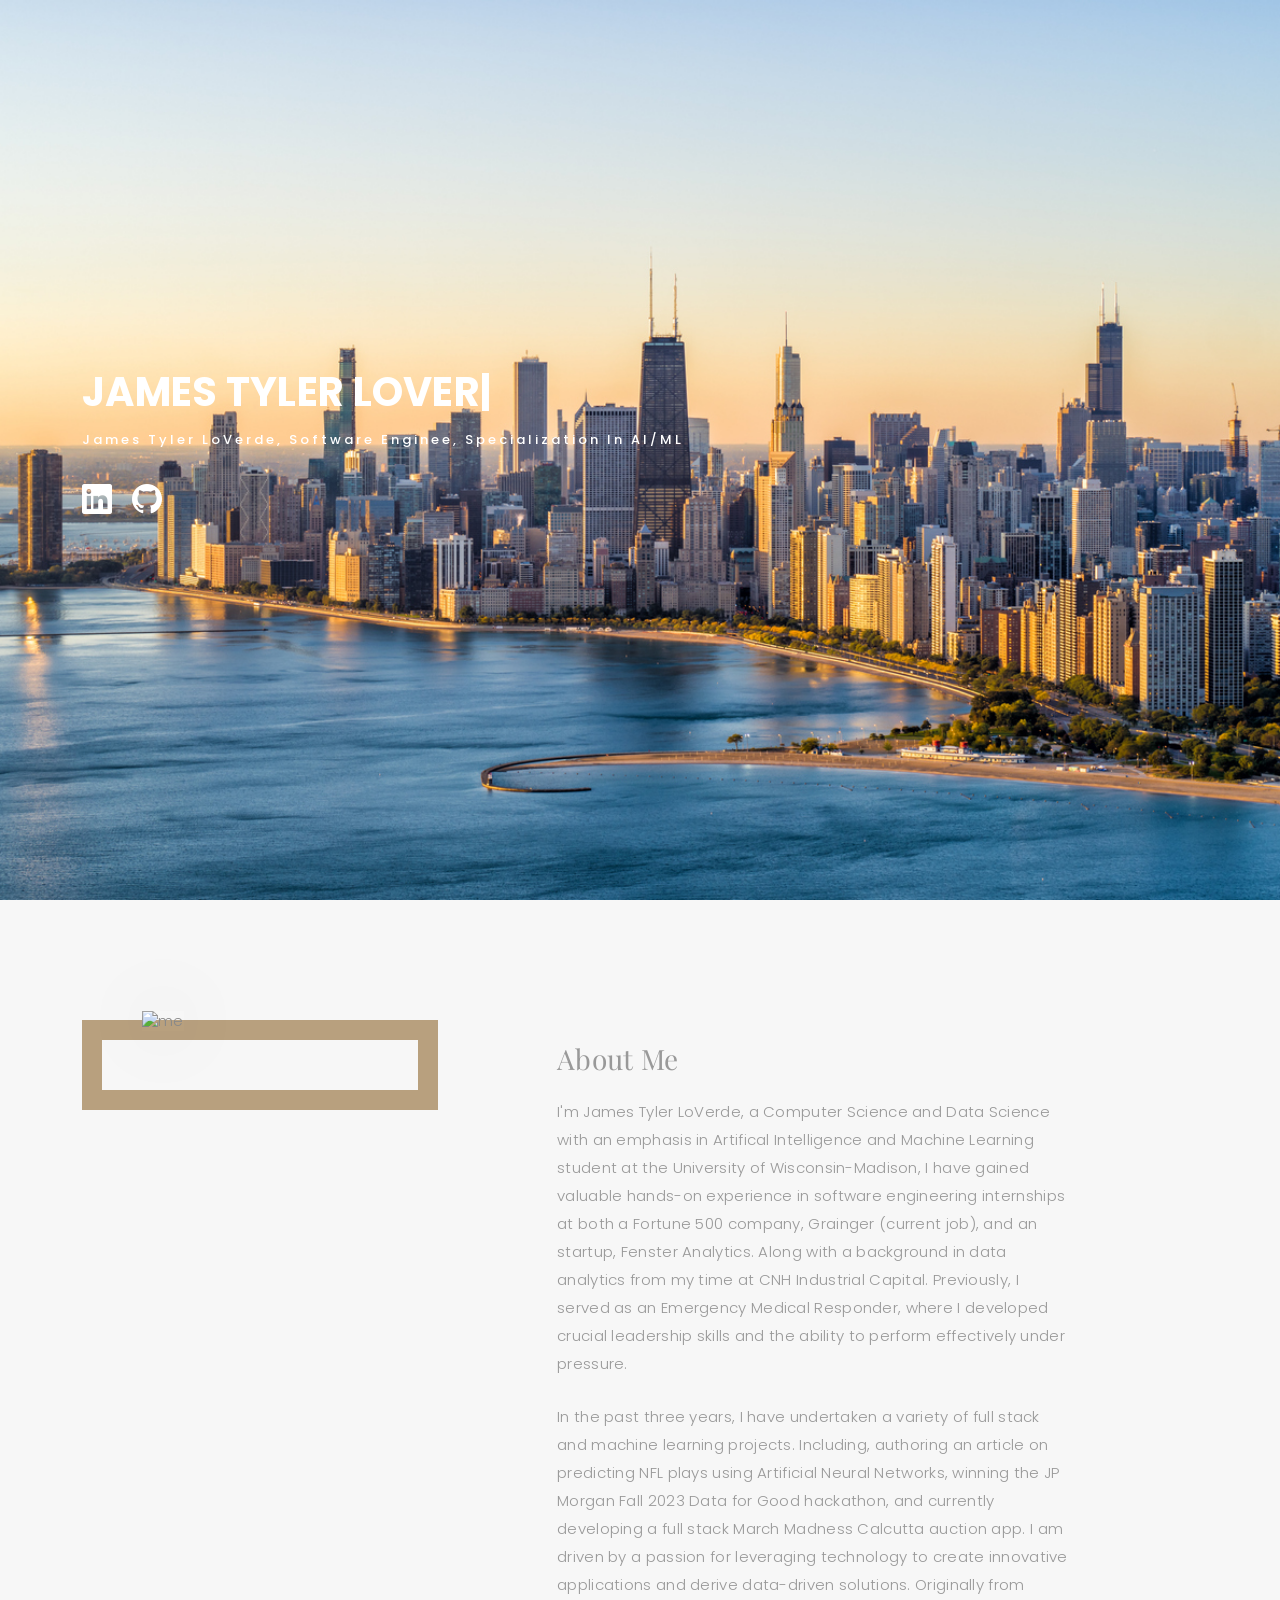
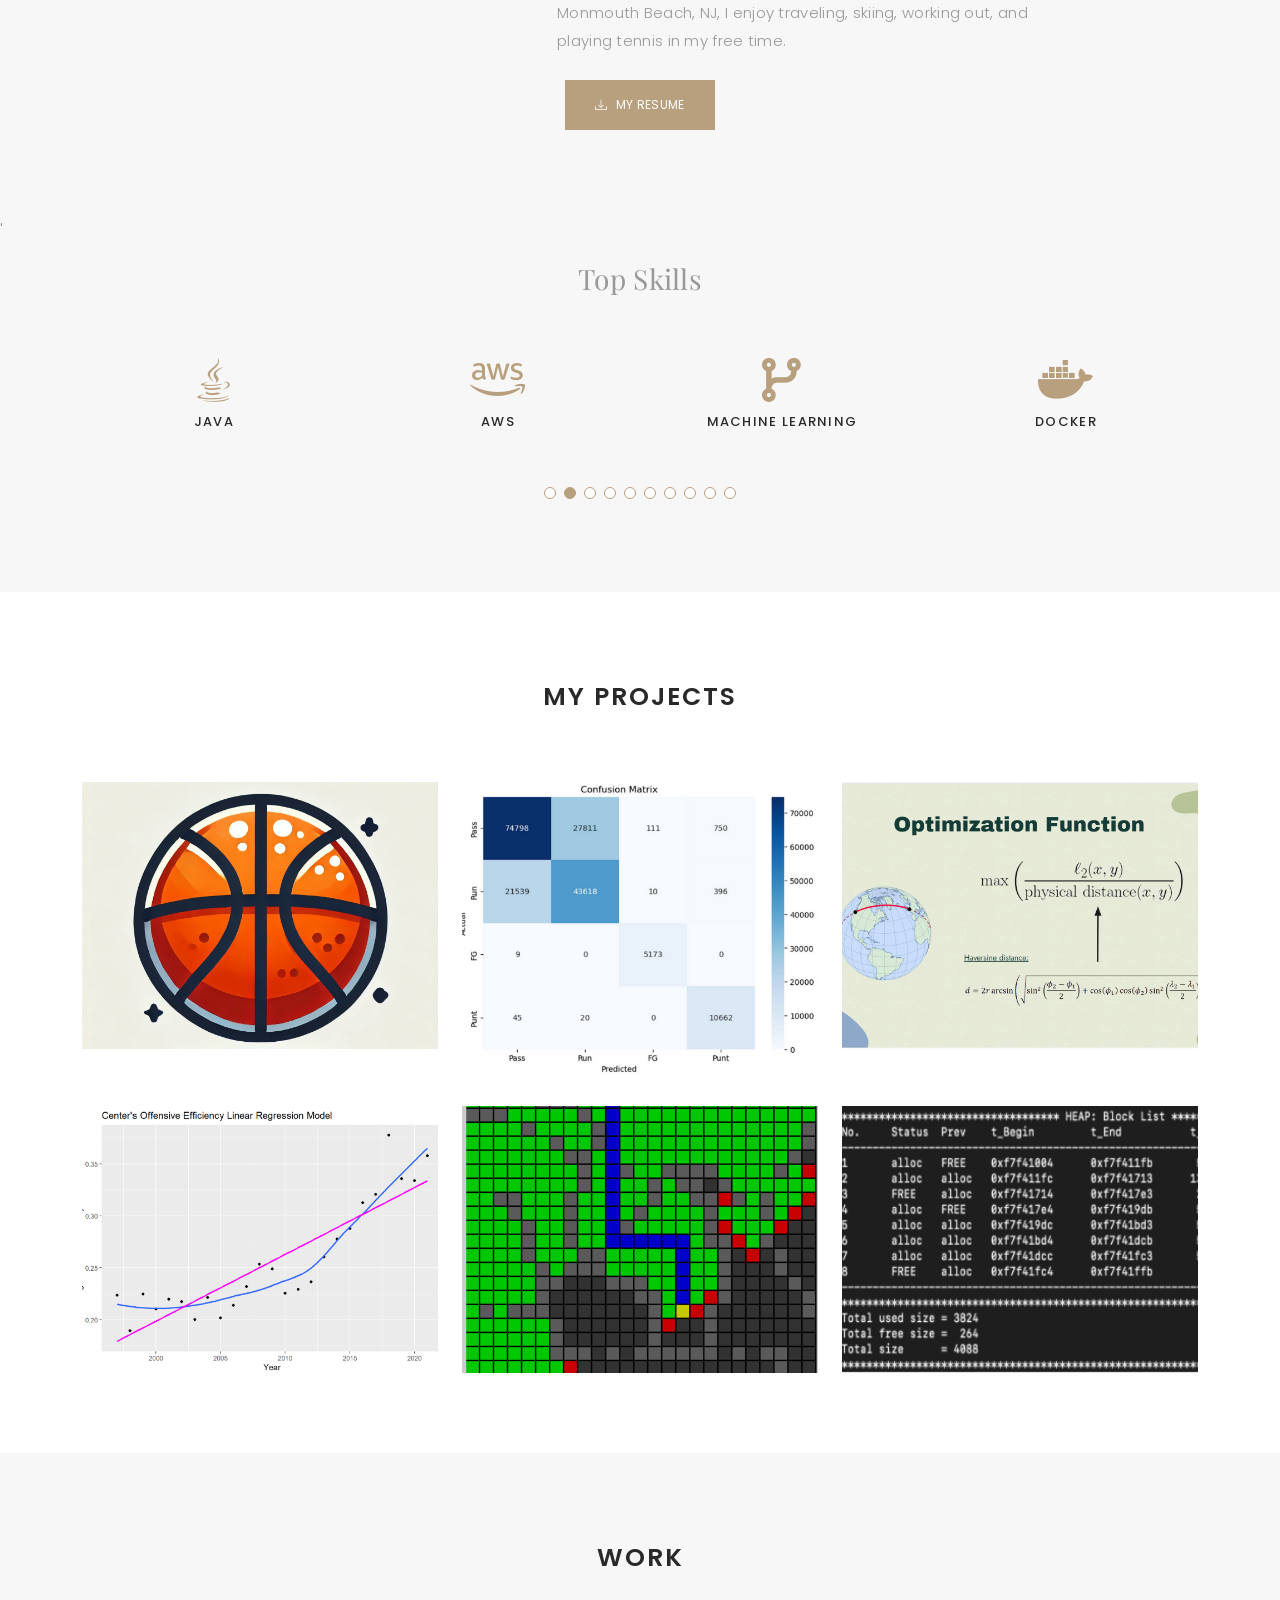
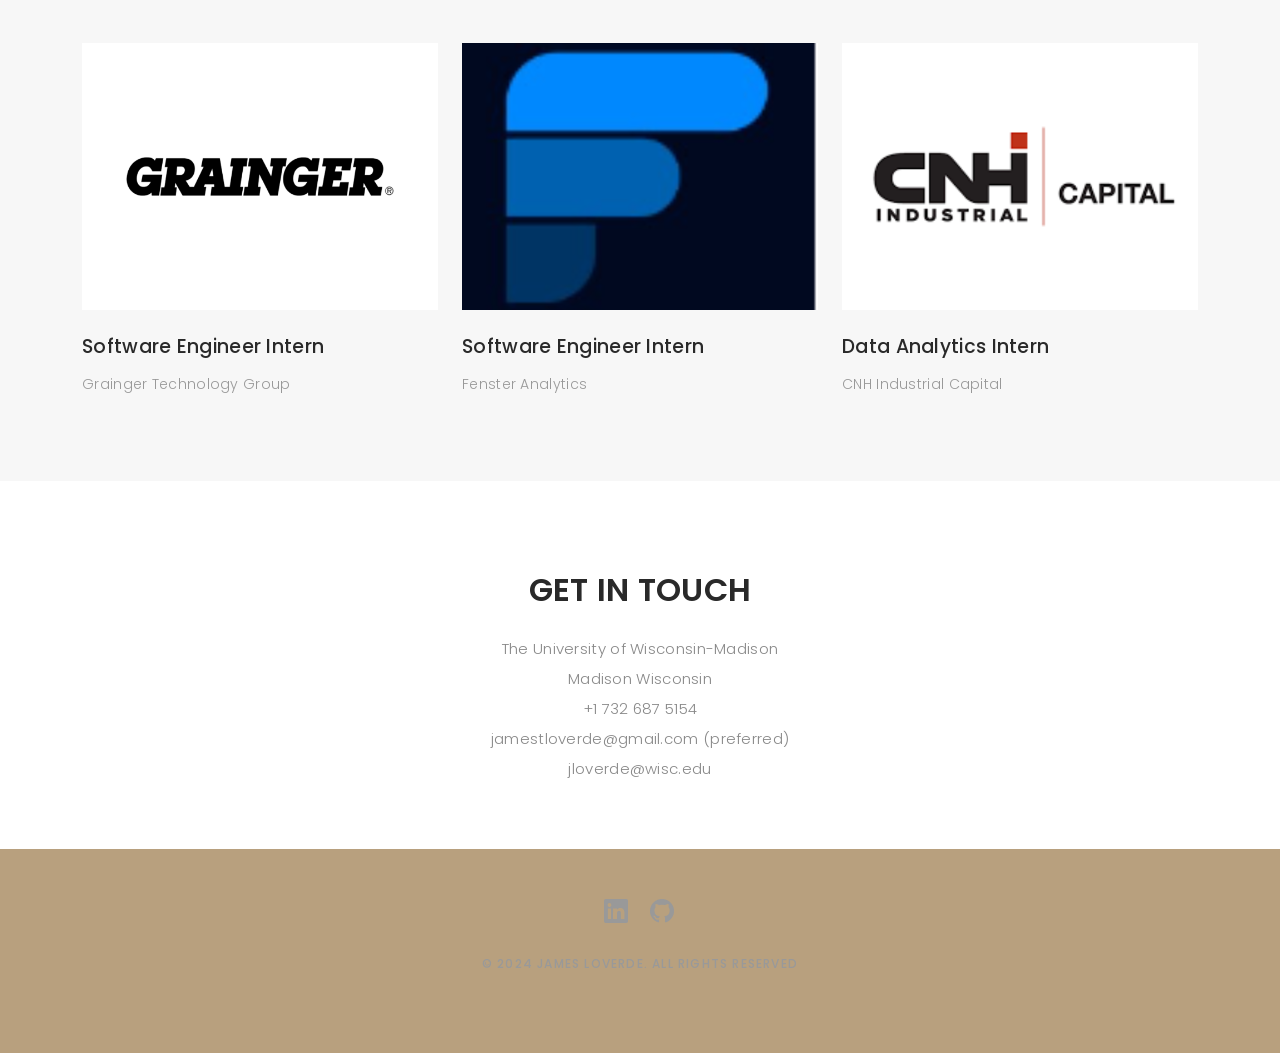
==== commit 83ed9434: "changed image and details" ====
--- a/index.html
+++ b/index.html
@@ -268,7 +268,7 @@
         <div class="row portfolio-container">
 
           <div class="col-lg-4 col-md-6 portfolio-item filter-app">
-            <img src="assets/img/portfolio/Cutta.png" class="img-fluid" alt="">
+            <img src="assets/img/portfolio/basketball.png" class="img-fluid" alt="">
             <div class="portfolio-info">
               <h4>Calcutta App</h4>
               <p>React Native/Full Stack Development</p>
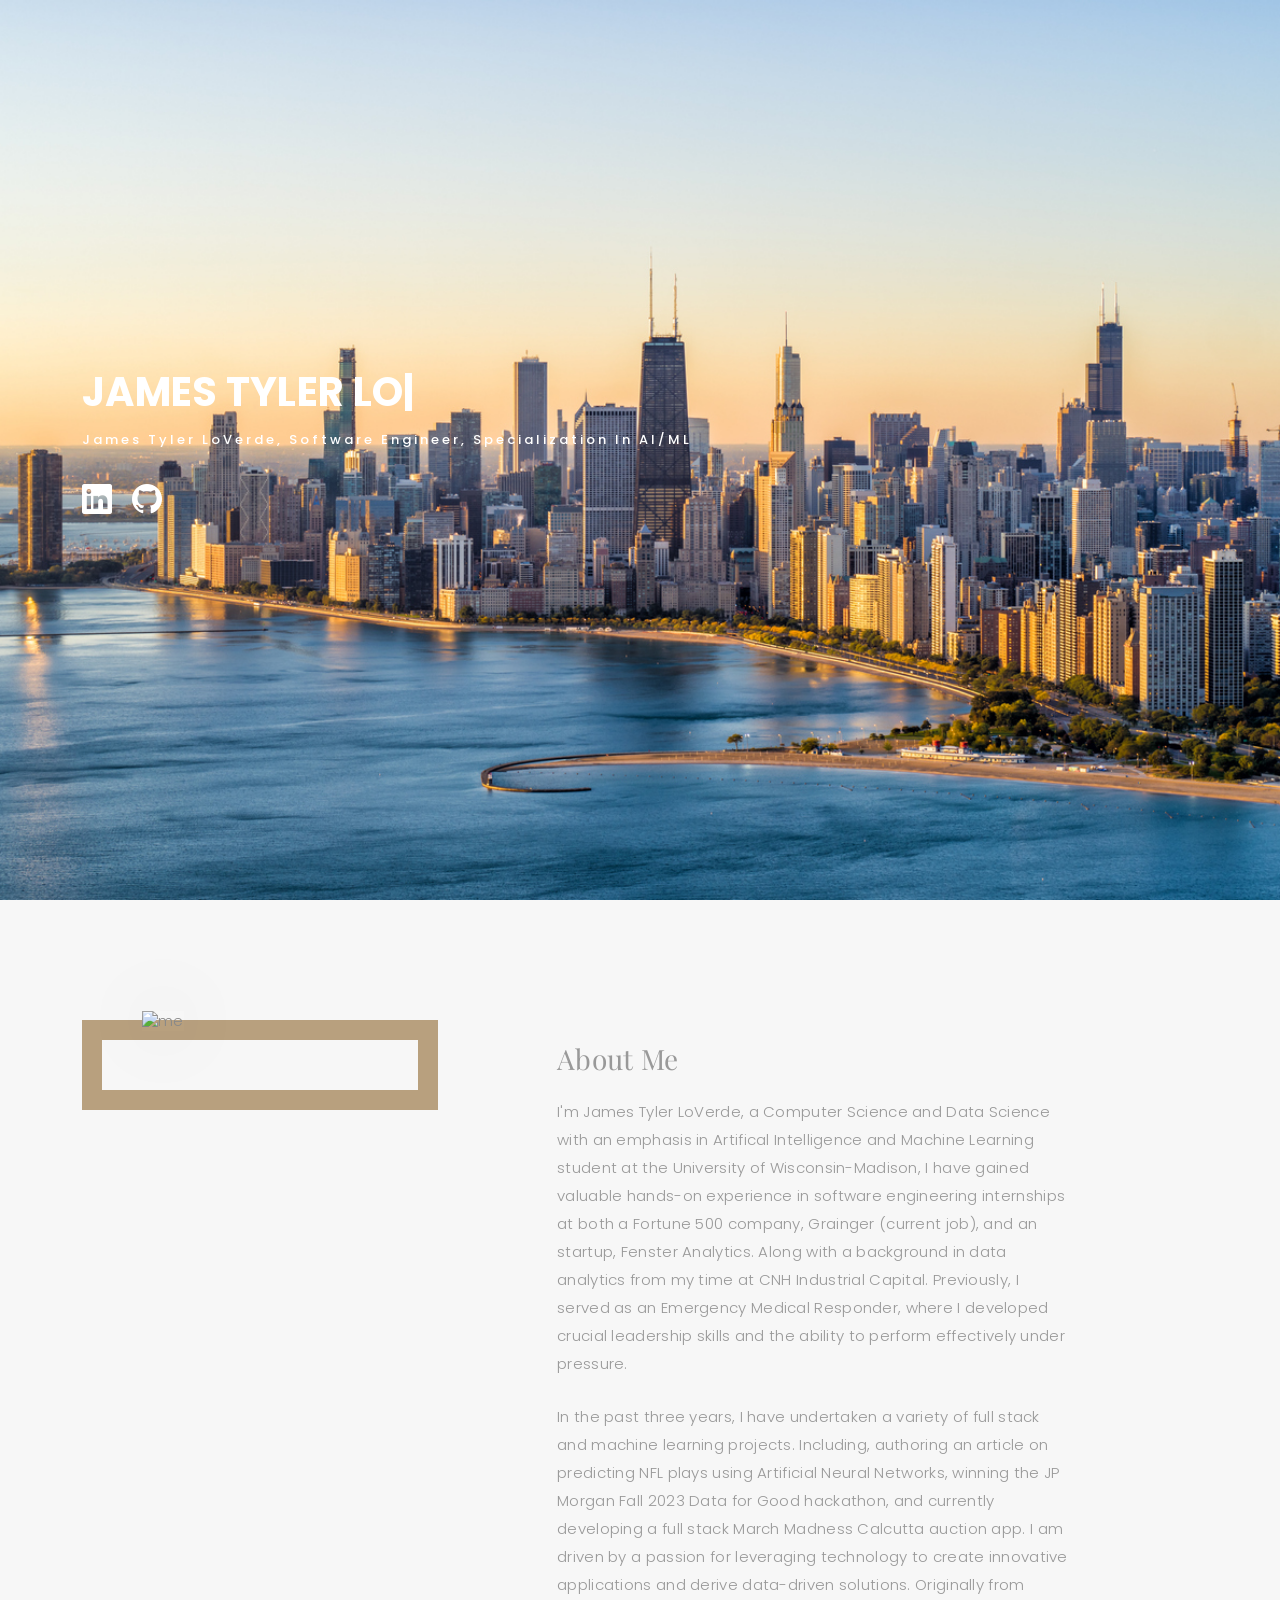
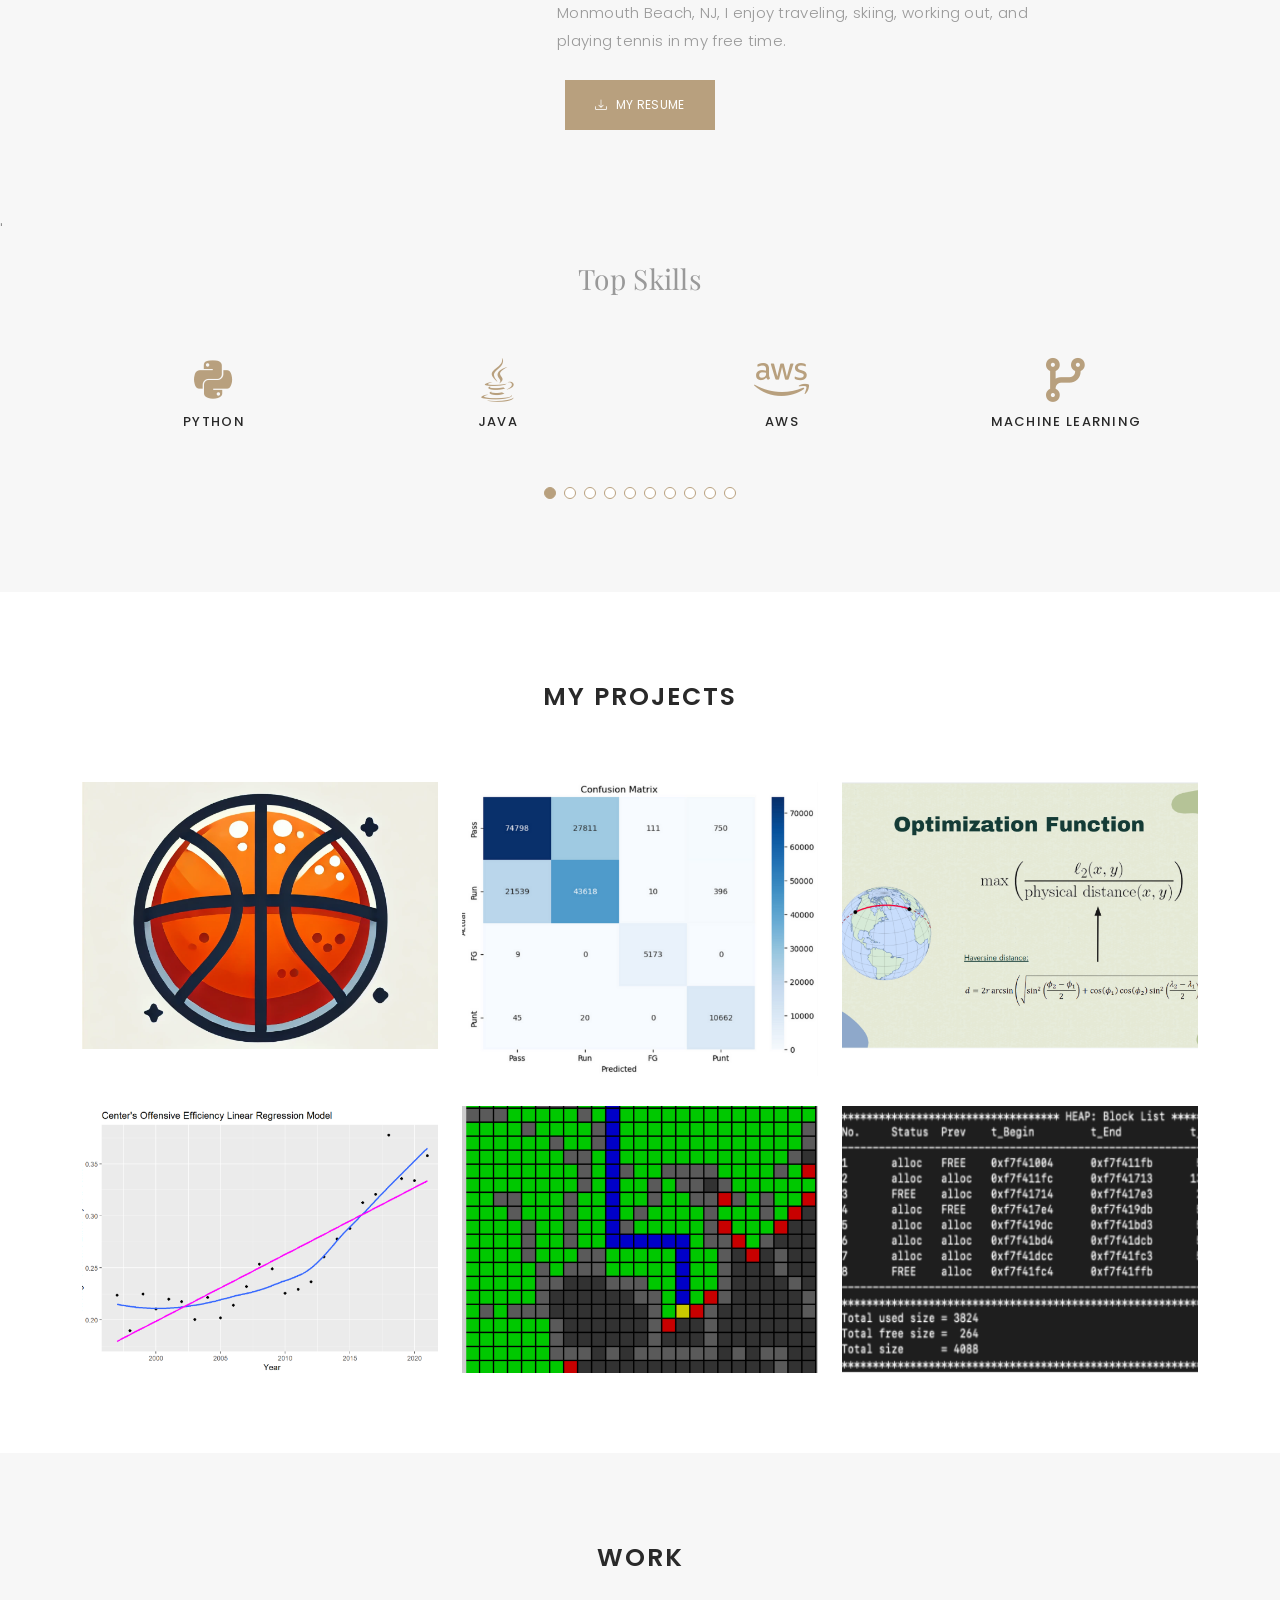
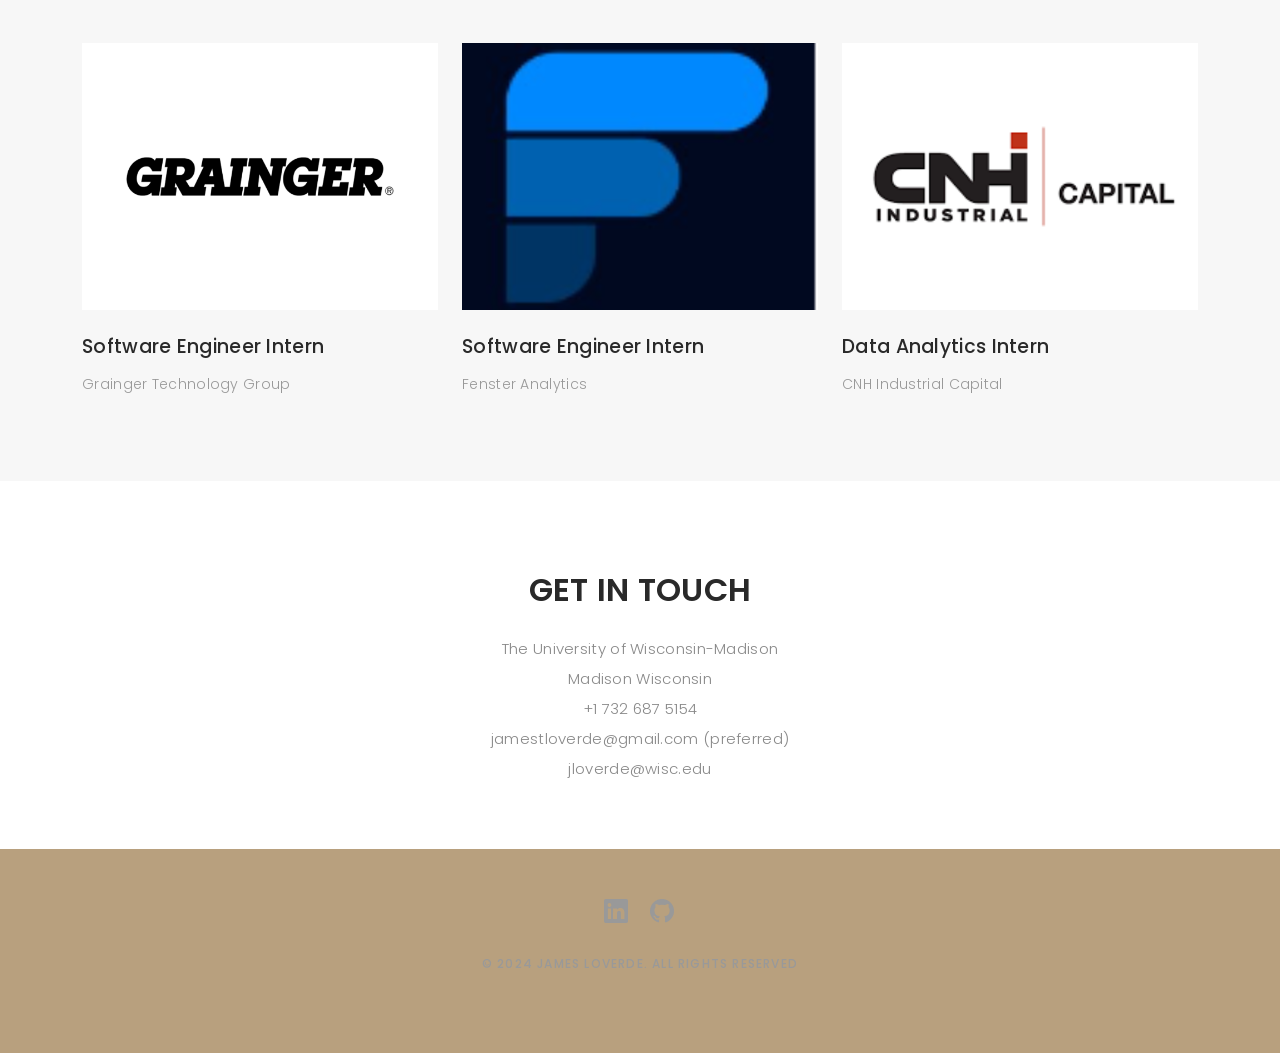
==== commit 4e019591: "oops" ====
--- a/index.html
+++ b/index.html
@@ -85,7 +85,7 @@
     <div class="container">
       <div class="hero-content">
         <h1><span class="typed" data-typed-items="James Tyler LoVerde, Software Engineer"></span></h1>
-        <p>James Tyler LoVerde, Software Enginee, Specialization in AI/ML</p>
+        <p>James Tyler LoVerde, Software engineer, Specialization in AI/ML</p>
 
         <ul class="list-unstyled list-social">
           <!-- <li><a href="#"><i class="bi bi-facebook"></i></a></li>
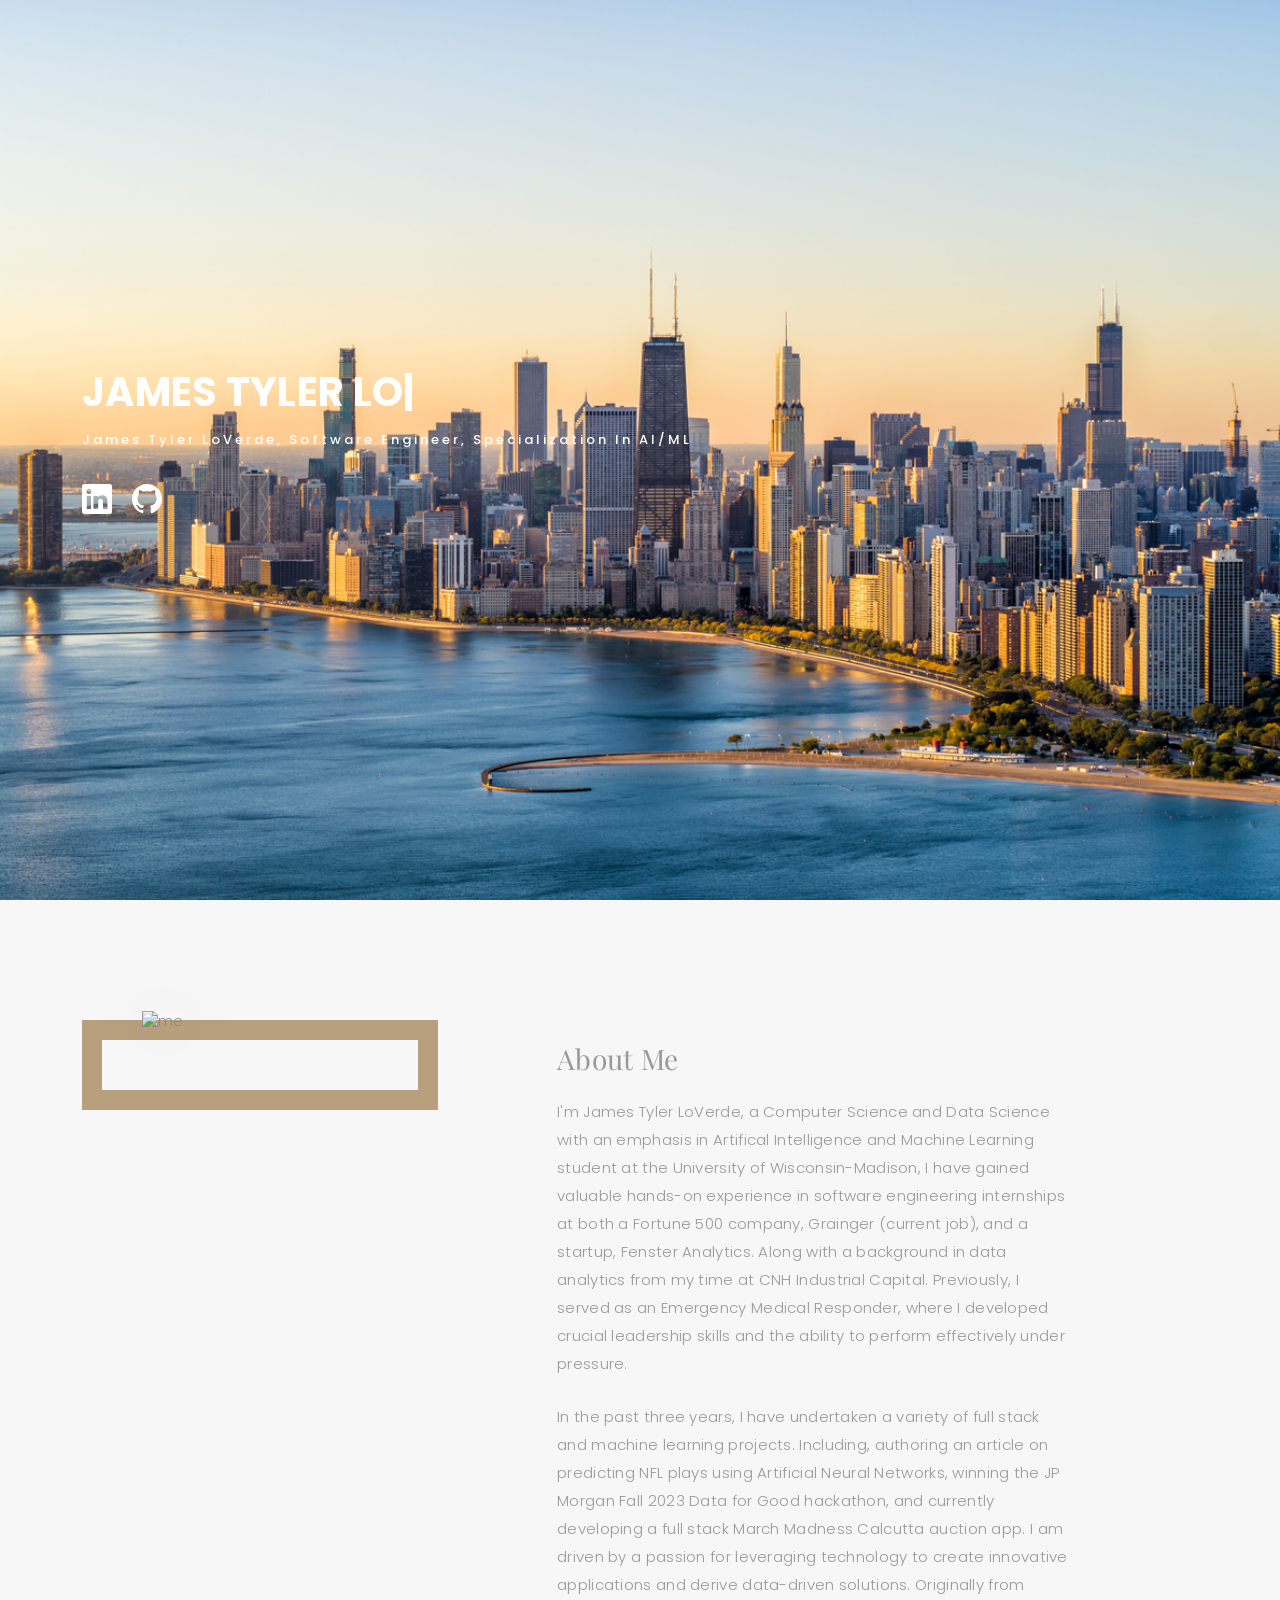
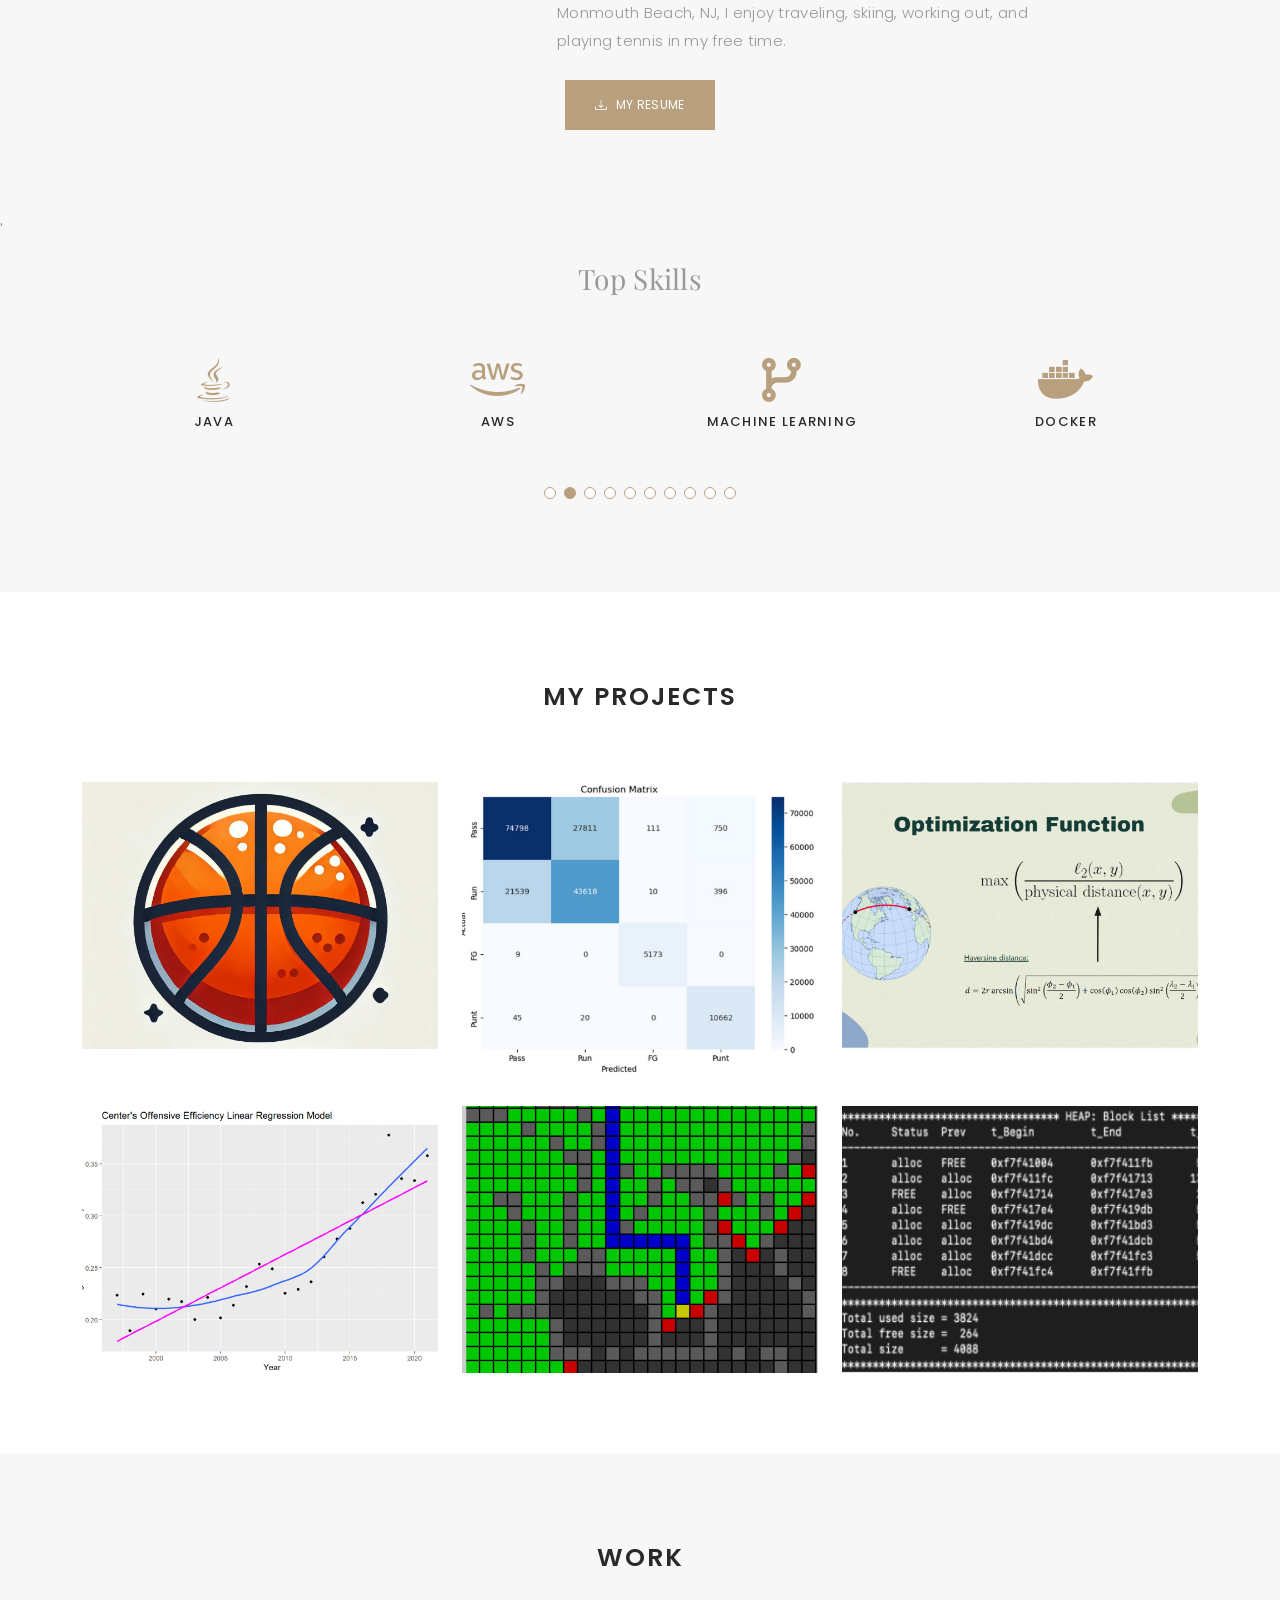
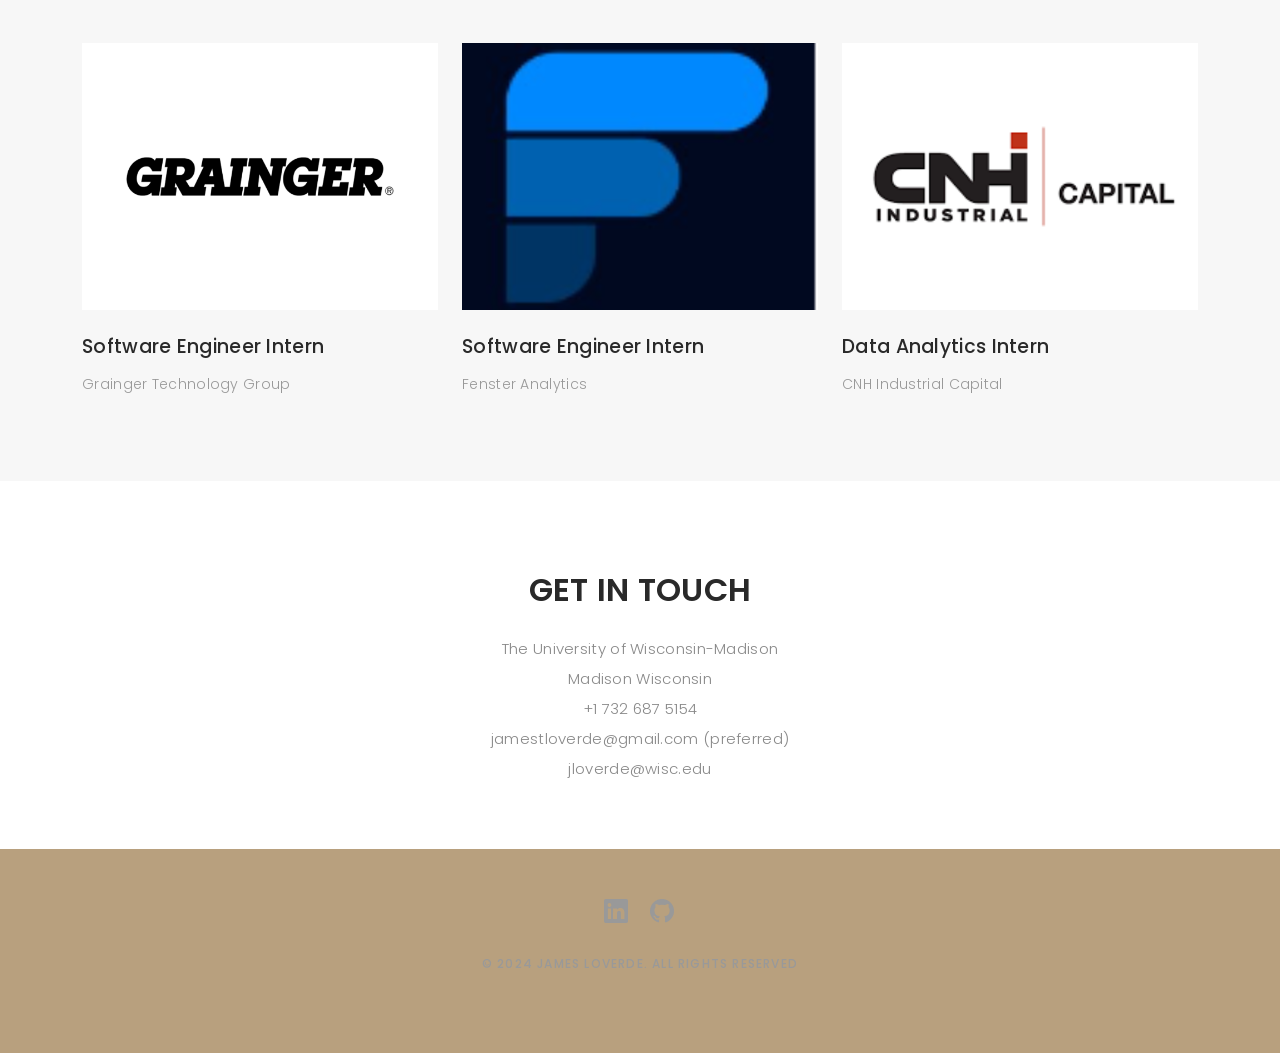
==== commit 118deb6a: "grammar fixes" ====
--- a/index.html
+++ b/index.html
@@ -118,7 +118,7 @@
           <p class="p-heading">About Me</p>
           <p class="separator">
             I'm James Tyler LoVerde, a Computer Science and Data Science with an emphasis in Artifical Intelligence and Machine Learning student at the University of Wisconsin-Madison, 
-            I have gained valuable hands-on experience in software engineering internships at both a Fortune 500 company, Grainger (current job), and an startup, Fenster Analytics. 
+            I have gained valuable hands-on experience in software engineering internships at both a Fortune 500 company, Grainger (current job), and a startup, Fenster Analytics. 
             Along with a background in data analytics from my time at CNH Industrial Capital. Previously, I served as an Emergency Medical Responder,
             where I developed crucial leadership skills and the ability to perform effectively under pressure. 
           </p>
@@ -270,8 +270,8 @@
           <div class="col-lg-4 col-md-6 portfolio-item filter-app">
             <img src="assets/img/portfolio/basketball.png" class="img-fluid" alt="">
             <div class="portfolio-info">
-              <h4>Calcutta App</h4>
-              <p>React Native/Full Stack Development</p>
+              <h4>Cutta App, Full Stack App</h4>
+              <p>React Native/Node.js</p>
               <!-- <a href="assets/img/portfolio/portfolio-1.jpg" data-gallery="portfolioGallery" class="portfolio-lightbox preview-link" title="Calcutta"><i class="bx bx-plus"></i></a> -->
               <a href="portfolio-details-2.html" class="details-link" title="More Details"><i class="bx bx-link"></i></a>
             </div>
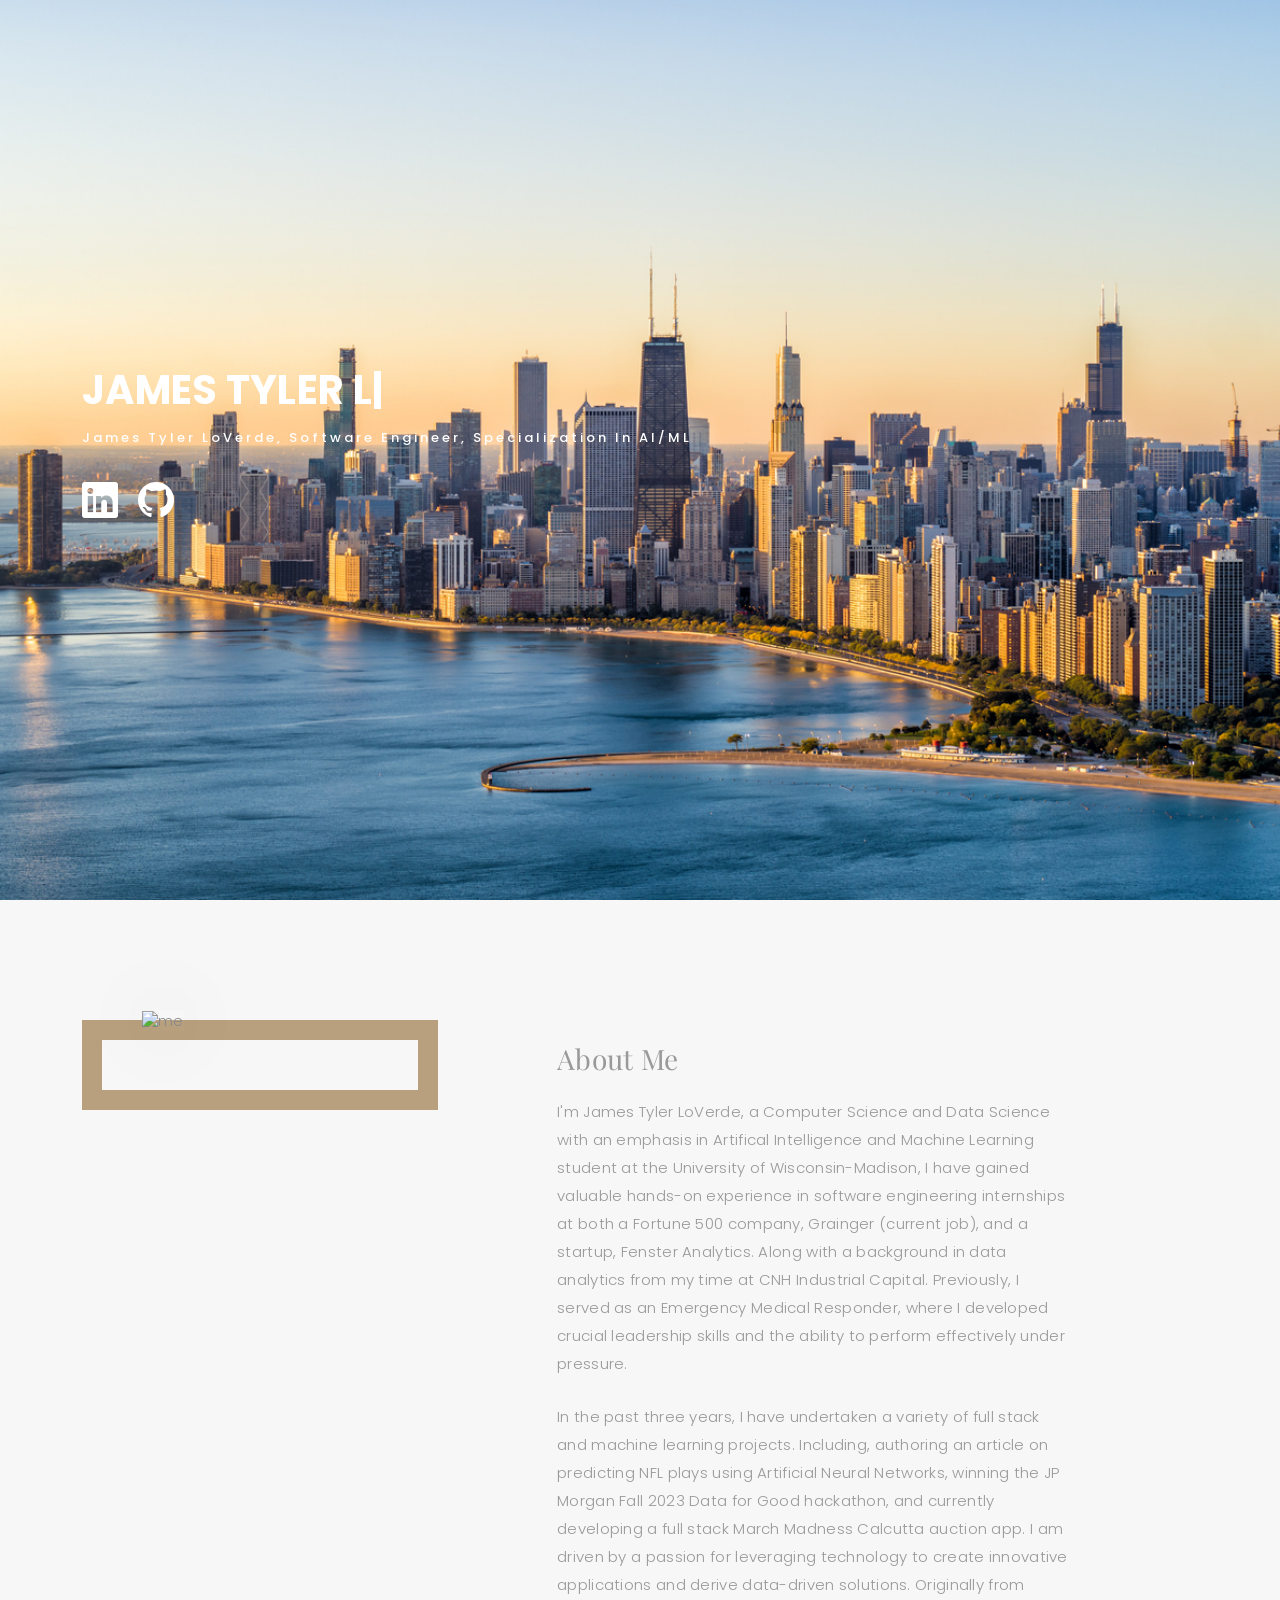
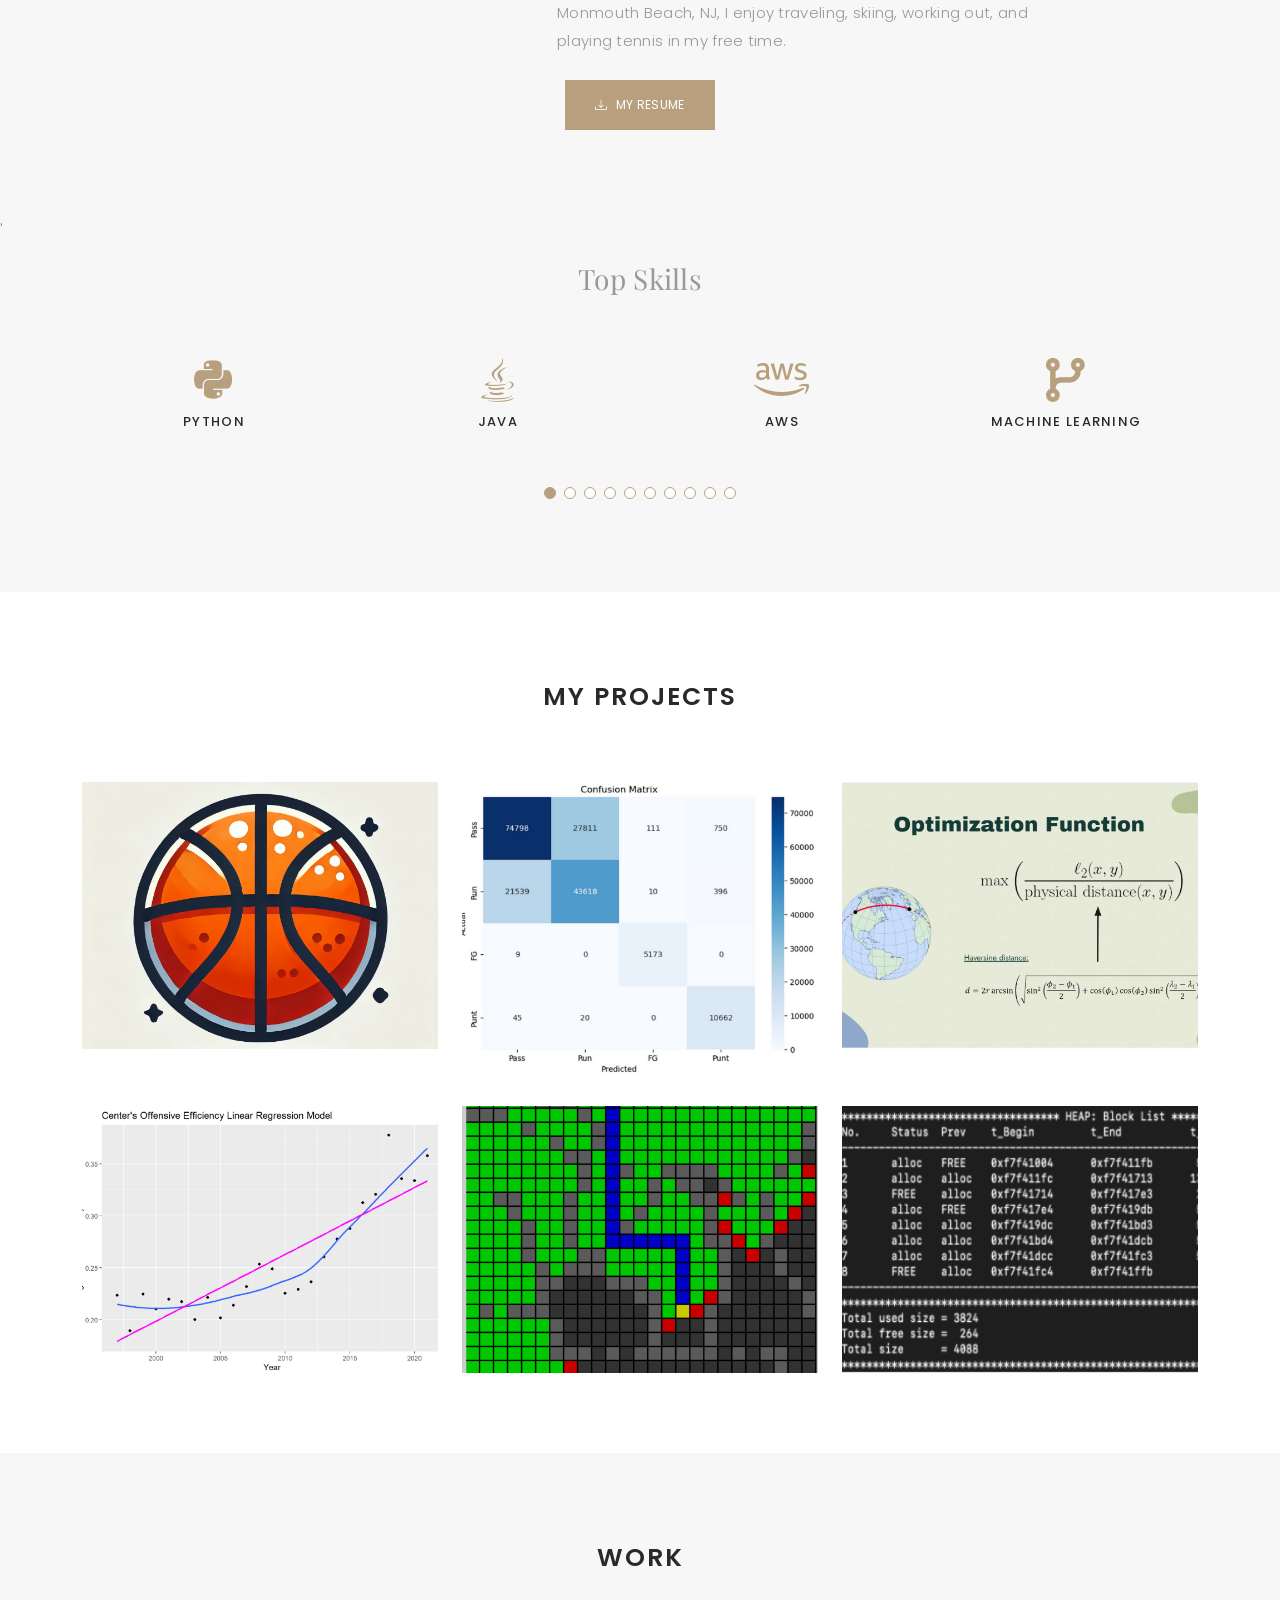
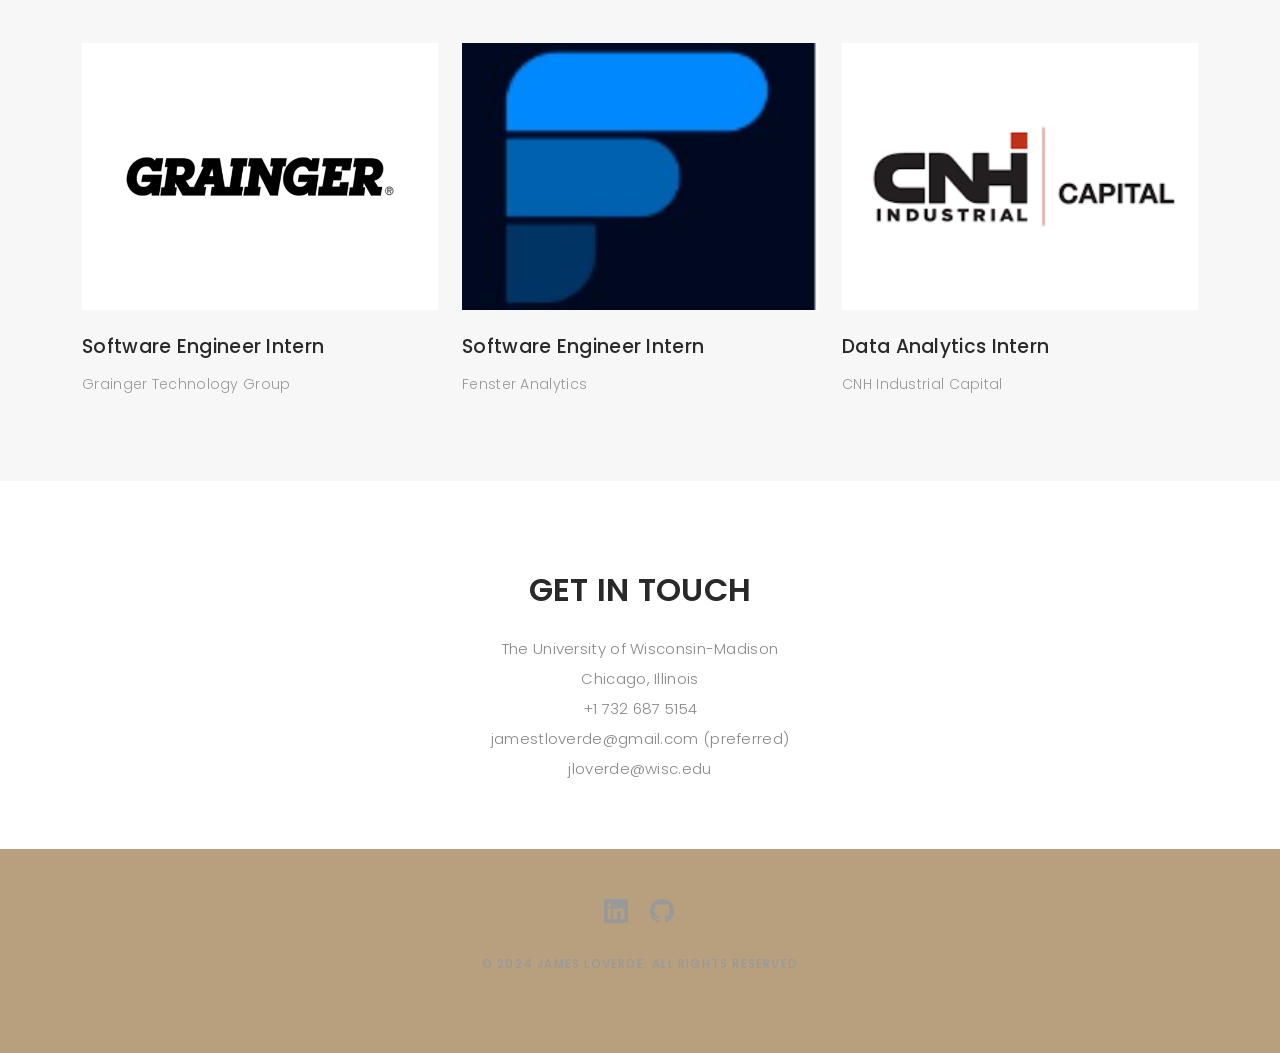
==== commit 4a2bc19f: "minor changes" ====
--- a/index.html
+++ b/index.html
@@ -91,8 +91,8 @@
           <!-- <li><a href="#"><i class="bi bi-facebook"></i></a></li>
           <li><a href="#"><i class="bi bi-twitter"></i></a></li>
           <li><a href="#"><i class="bi bi-instagram"></i></a></li> -->
-          <li><a href="https://www.linkedin.com/in/james-loverde/"><i class="bi bi-linkedin" style="font-size: 30px;"></i></a></li>
-          <li><a href="https://github.com/JTL24"><i class="bi bi-github" style="font-size: 30px;"></i></a></li>
+          <li><a href="https://www.linkedin.com/in/james-loverde/"><i class="bi bi-linkedin" style="font-size: 36px;"></i></a></li>
+          <li><a href="https://github.com/JTL24"><i class="bi bi-github" style="font-size: 36px;"></i></a></li>
         </ul>
       </div>
     </div>
@@ -290,7 +290,7 @@
           <div class="col-lg-4 col-md-6 portfolio-item filter-app">
             <img src="assets/img/portfolio/hackathon.PNG" class="img-fluid" alt="">
             <div class="portfolio-info">
-              <h4>JP Morgan Chase Hackathon Winner</h4>
+              <h4>JP Morgan Chase Hackathon (1st Place)</h4>
               <p>Machine Learning/Data Science/Python</p>
               <!-- <a href="assets/img/portfolio/portfolio-3.jpg" data-gallery="portfolioGallery" class="portfolio-lightbox preview-link" title="App 2"><i class="bx bx-plus"></i></a> -->
               <a href="portfolio-details-3.html" class="details-link" title="More Details"><i class="bx bx-link"></i></a>
@@ -413,7 +413,7 @@
     
                 <ul class="contact-details">
                   <li><span>The University of Wisconsin-Madison</span></li>
-                  <li><span>Madison Wisconsin</span></li>
+                  <li><span>Chicago, Illinois</span></li>
                   <li><span>+1 732 687 5154</span></li>
                   <li><span>jamestloverde@gmail.com (preferred)</span></li>
                   <li><span>jloverde@wisc.edu</span></li>
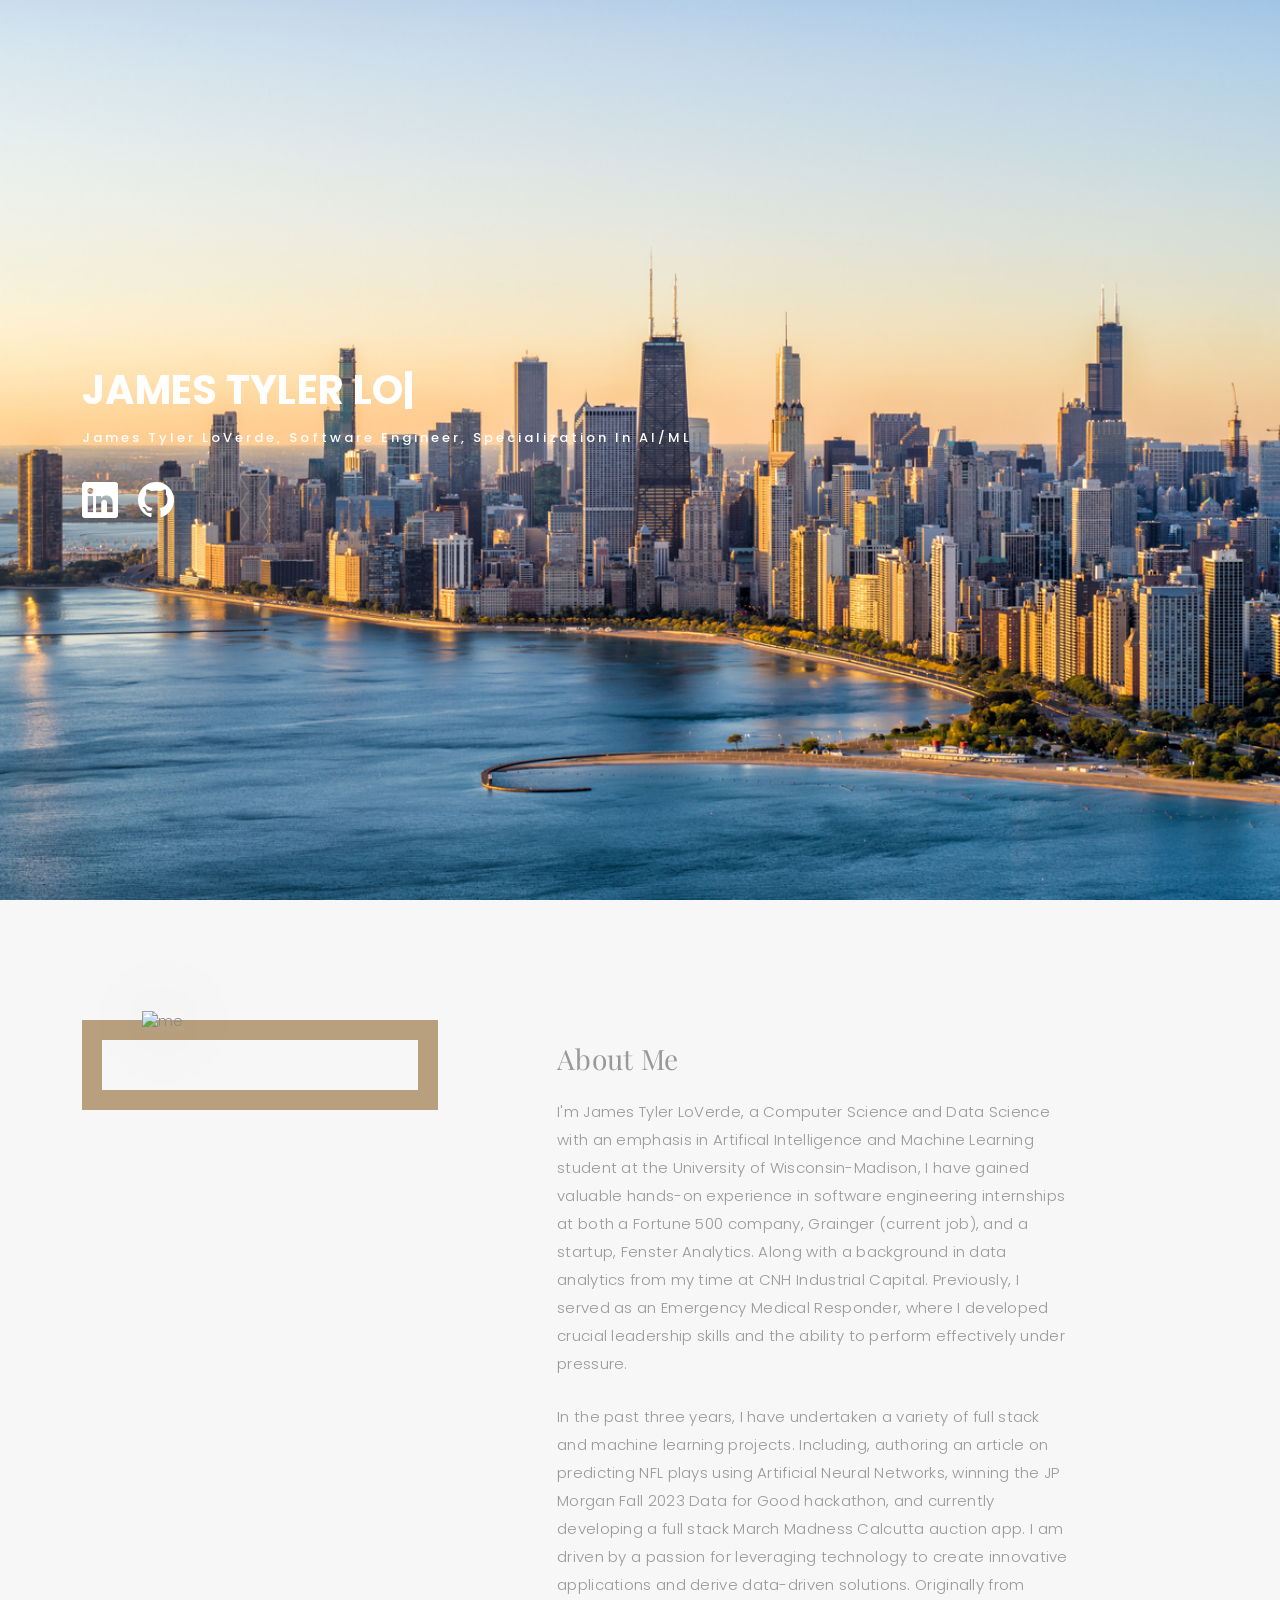
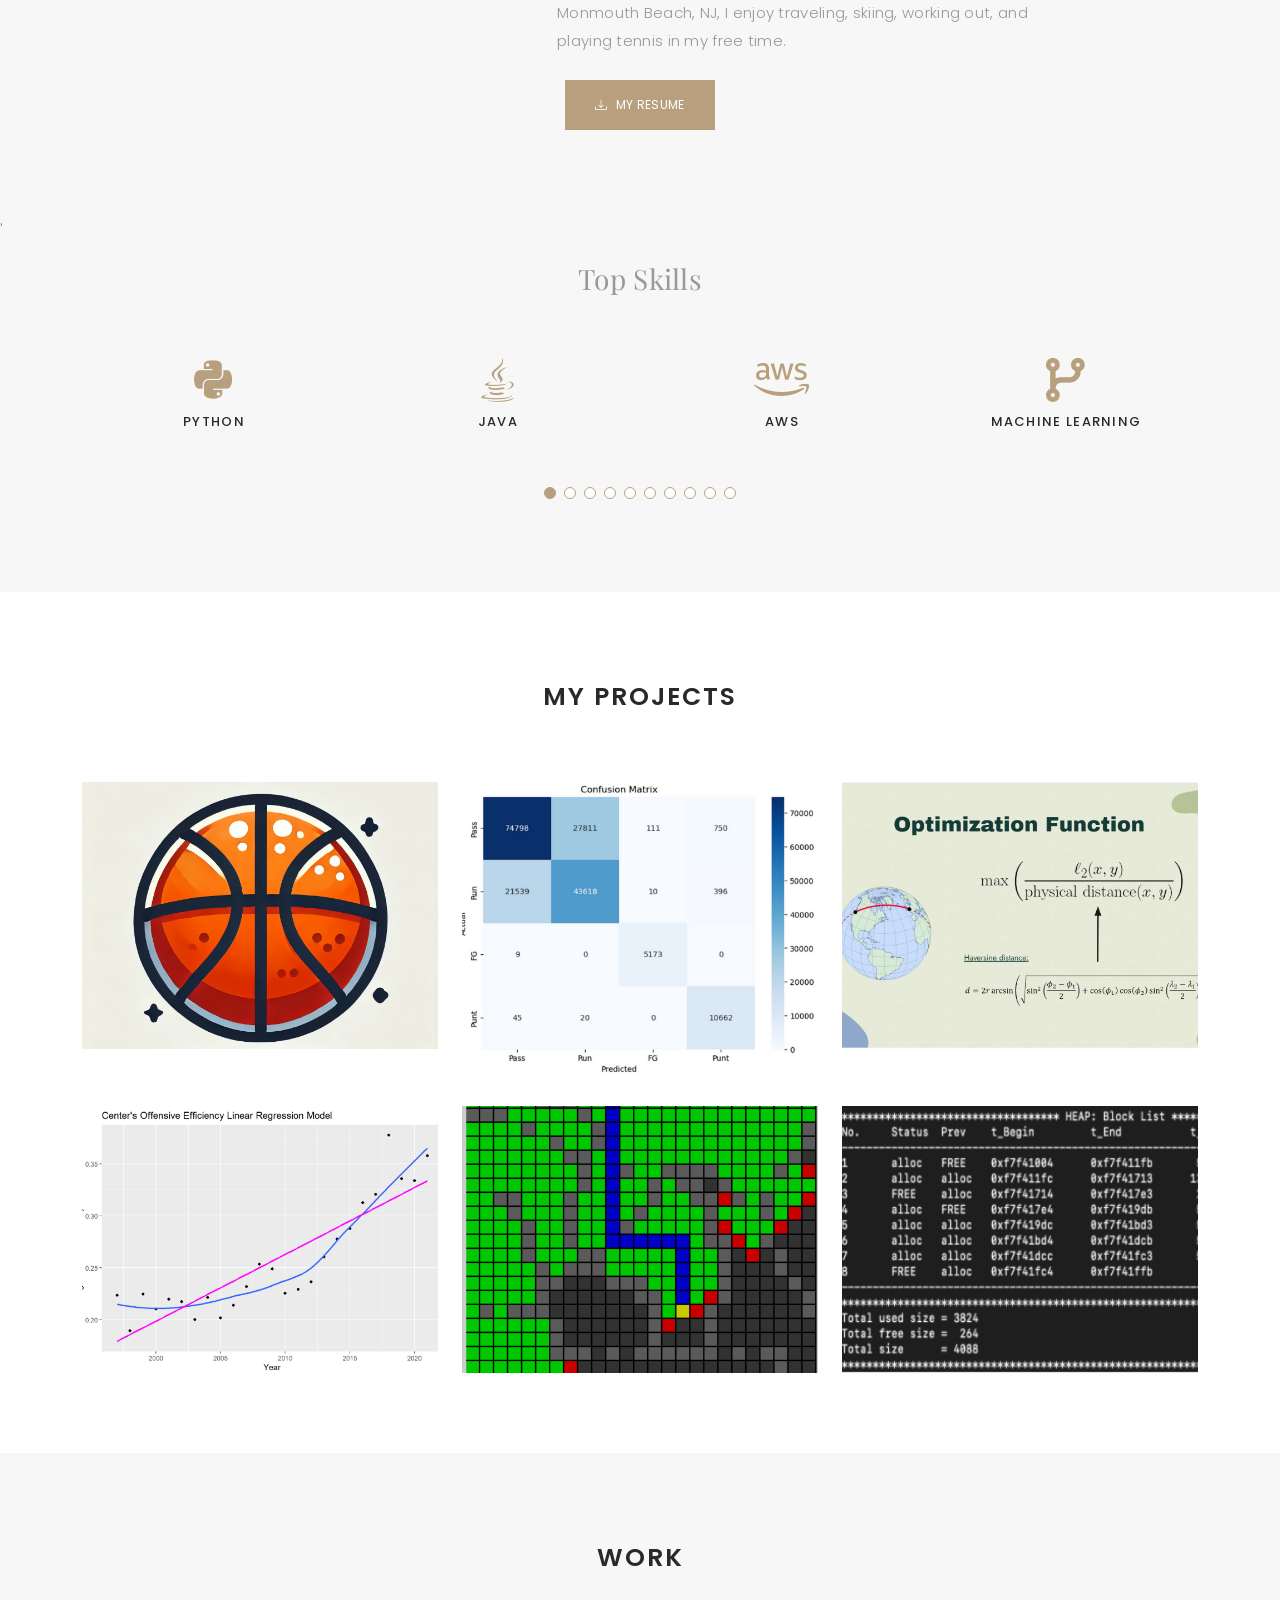
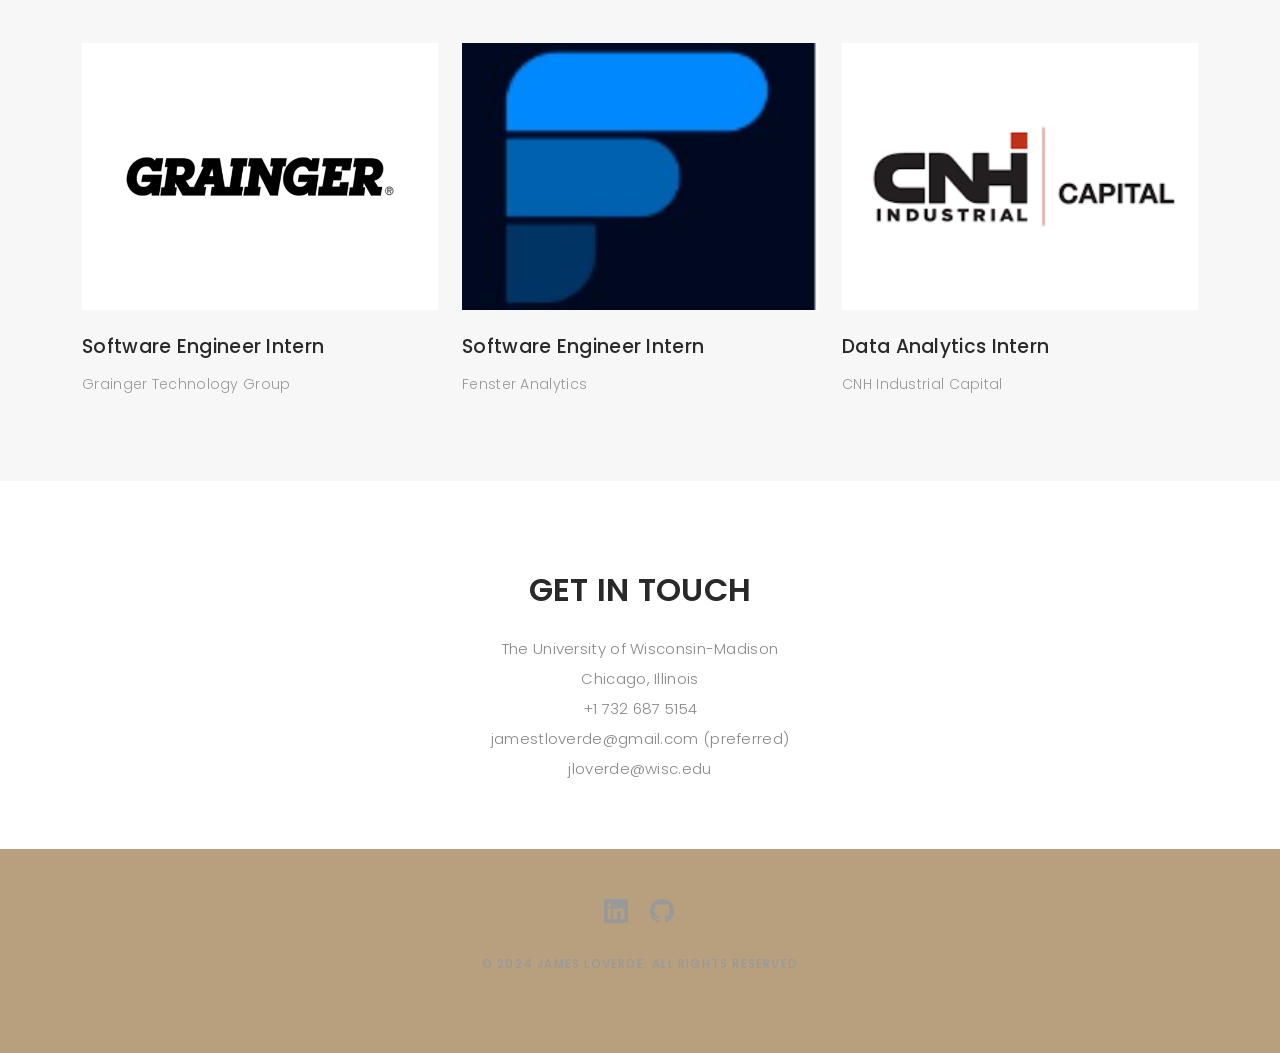
==== commit 14b86c4d: "new resume" ====
--- a/index.html
+++ b/index.html
@@ -137,7 +137,7 @@
 
     <div class="row justify-content-center">
       <div class="col-lg-4 text-center">
-        <a href="assets/docs/James_LoVerde_Resume.pdf" class="btn btn-primary" download="James_LoVerde_Resume.pdf">
+        <a href="assets/docs/Resume.pdf" class="btn btn-primary" download="James_LoVerde_Resume.pdf">
           <i class="bi bi-download"></i>My Resume
         </a>
       </div>
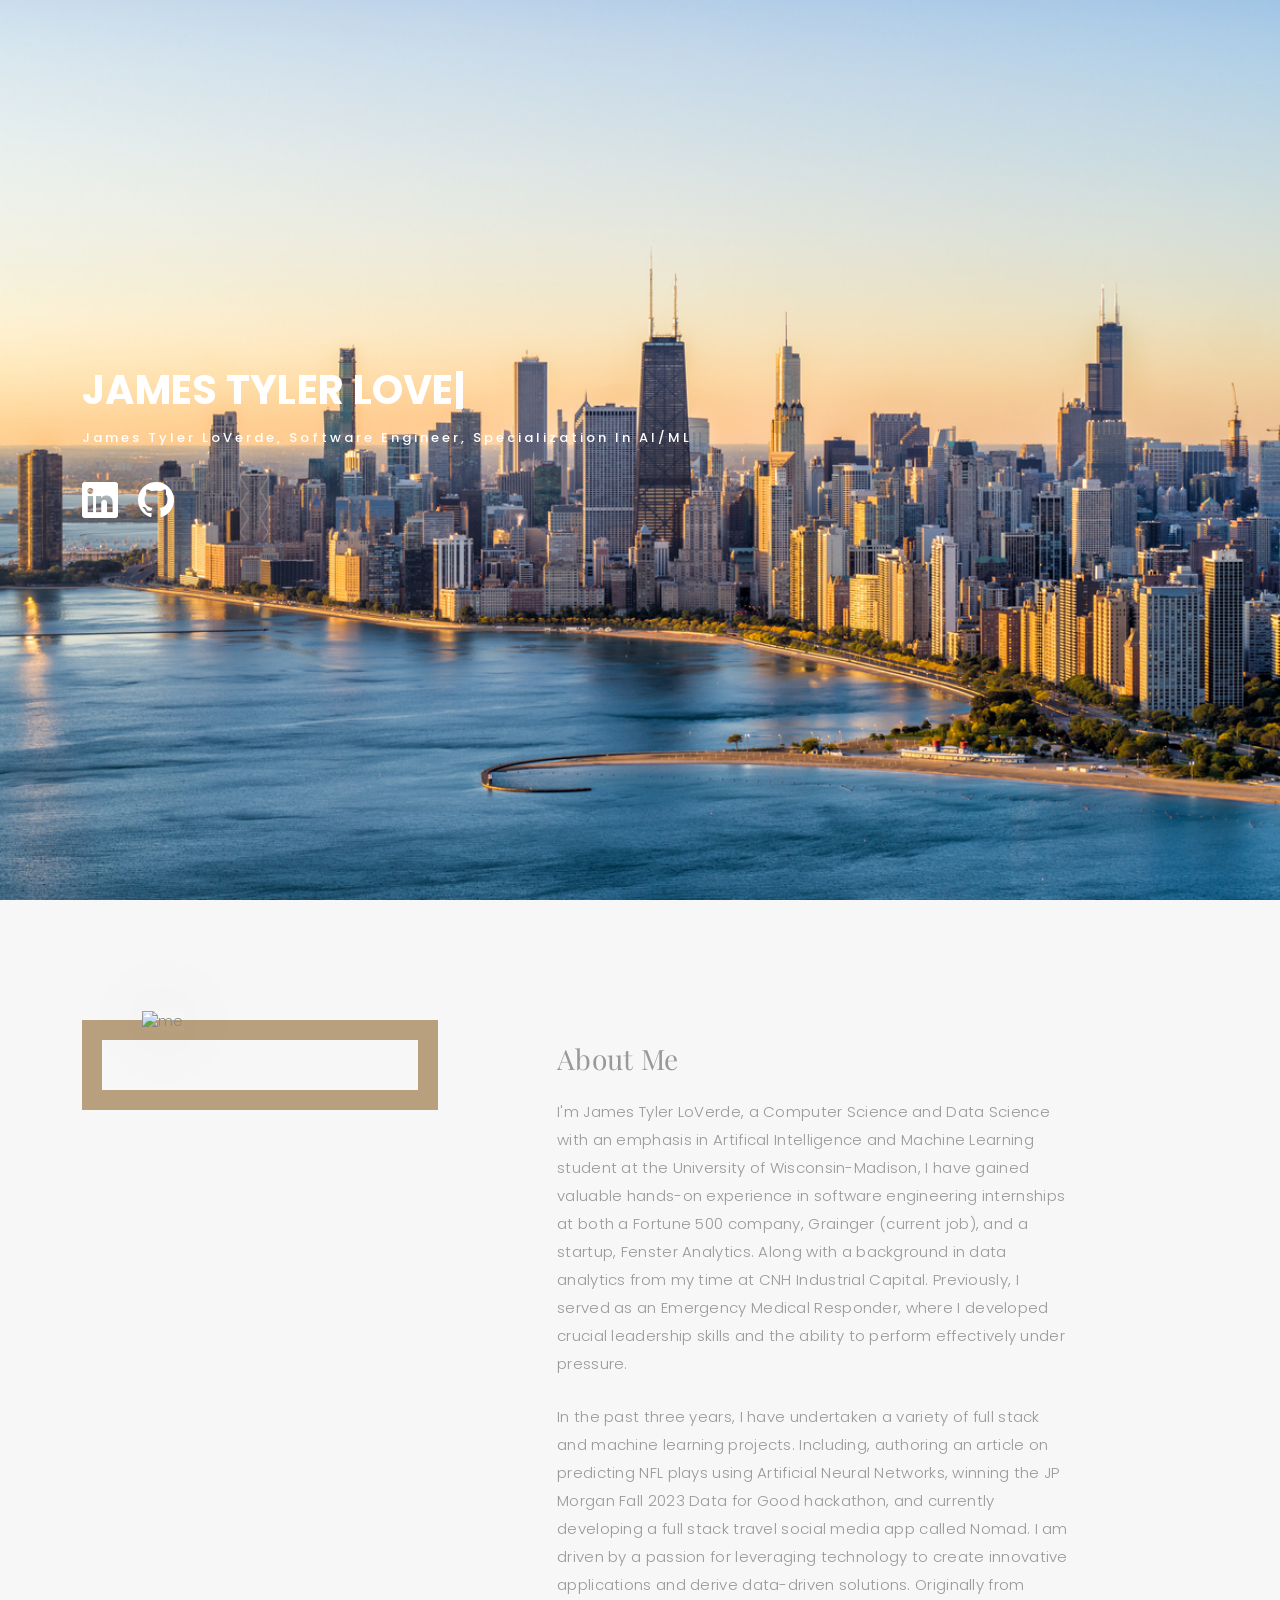
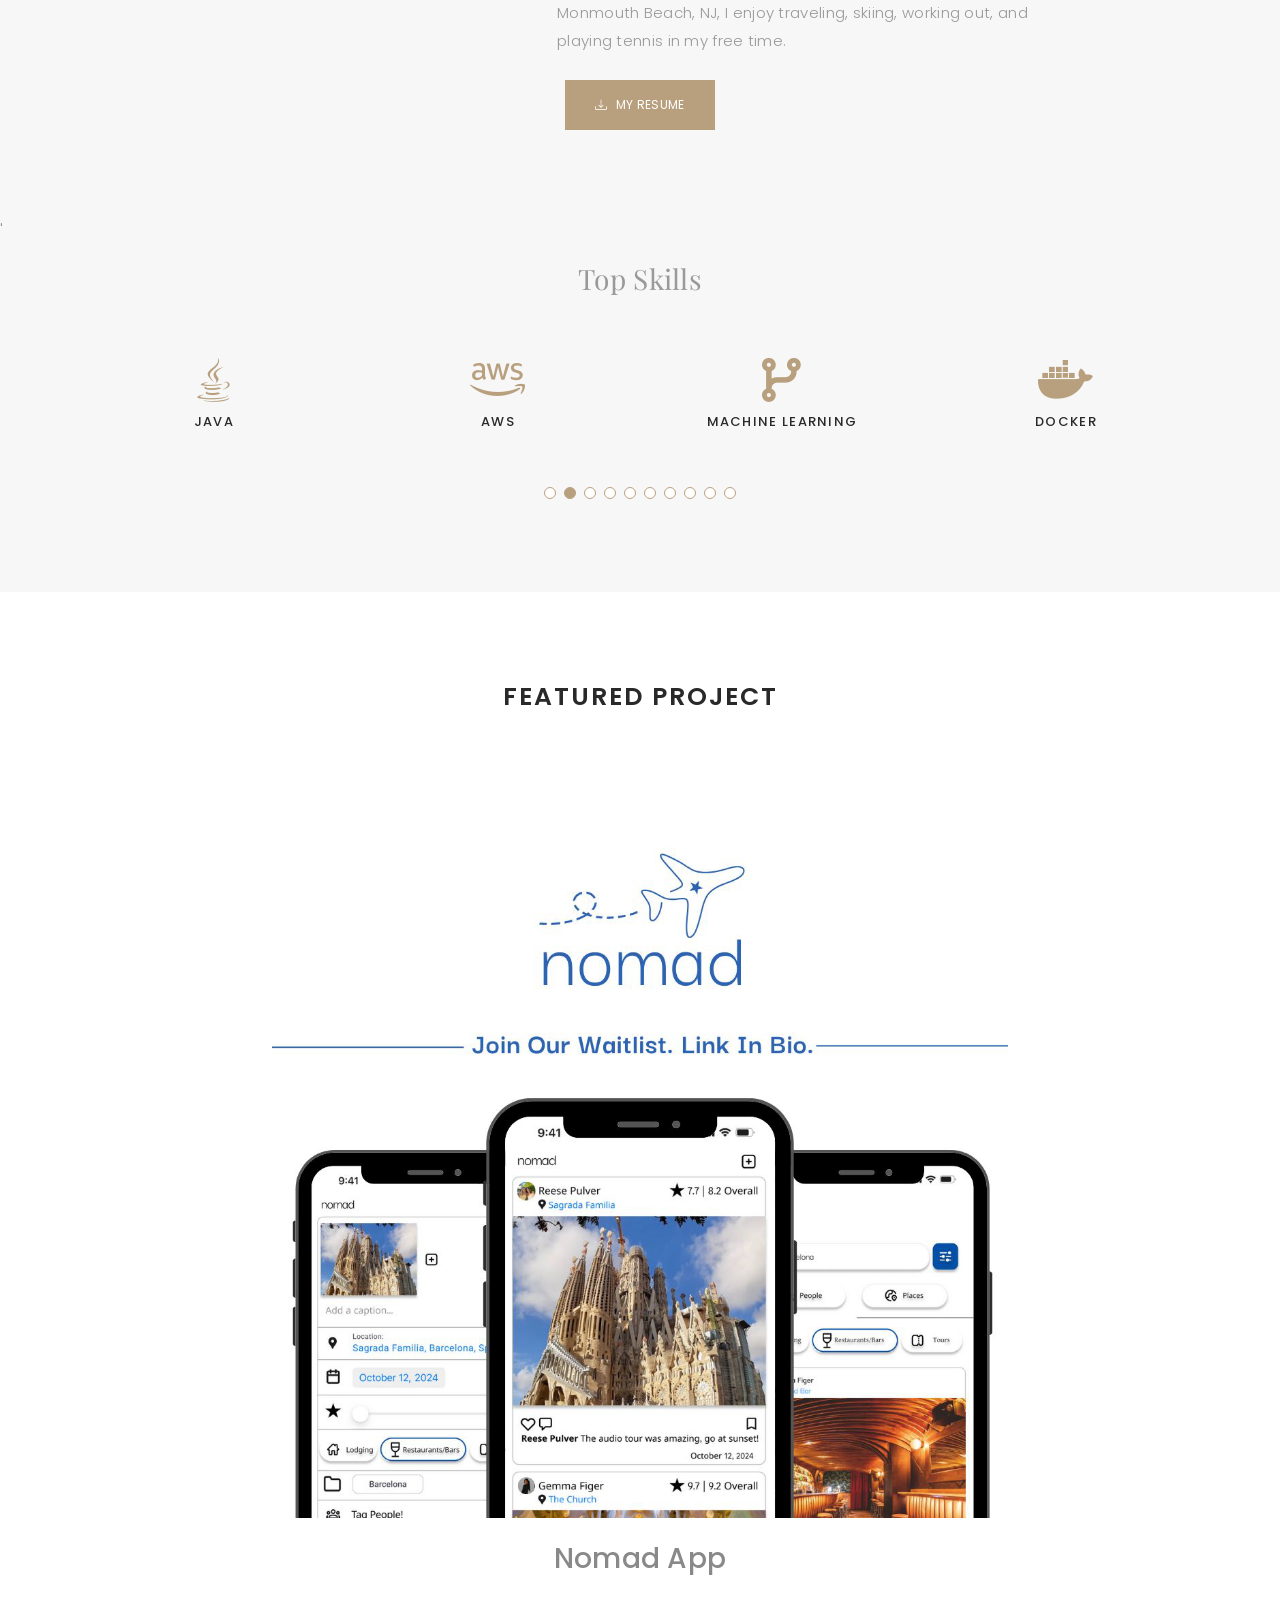
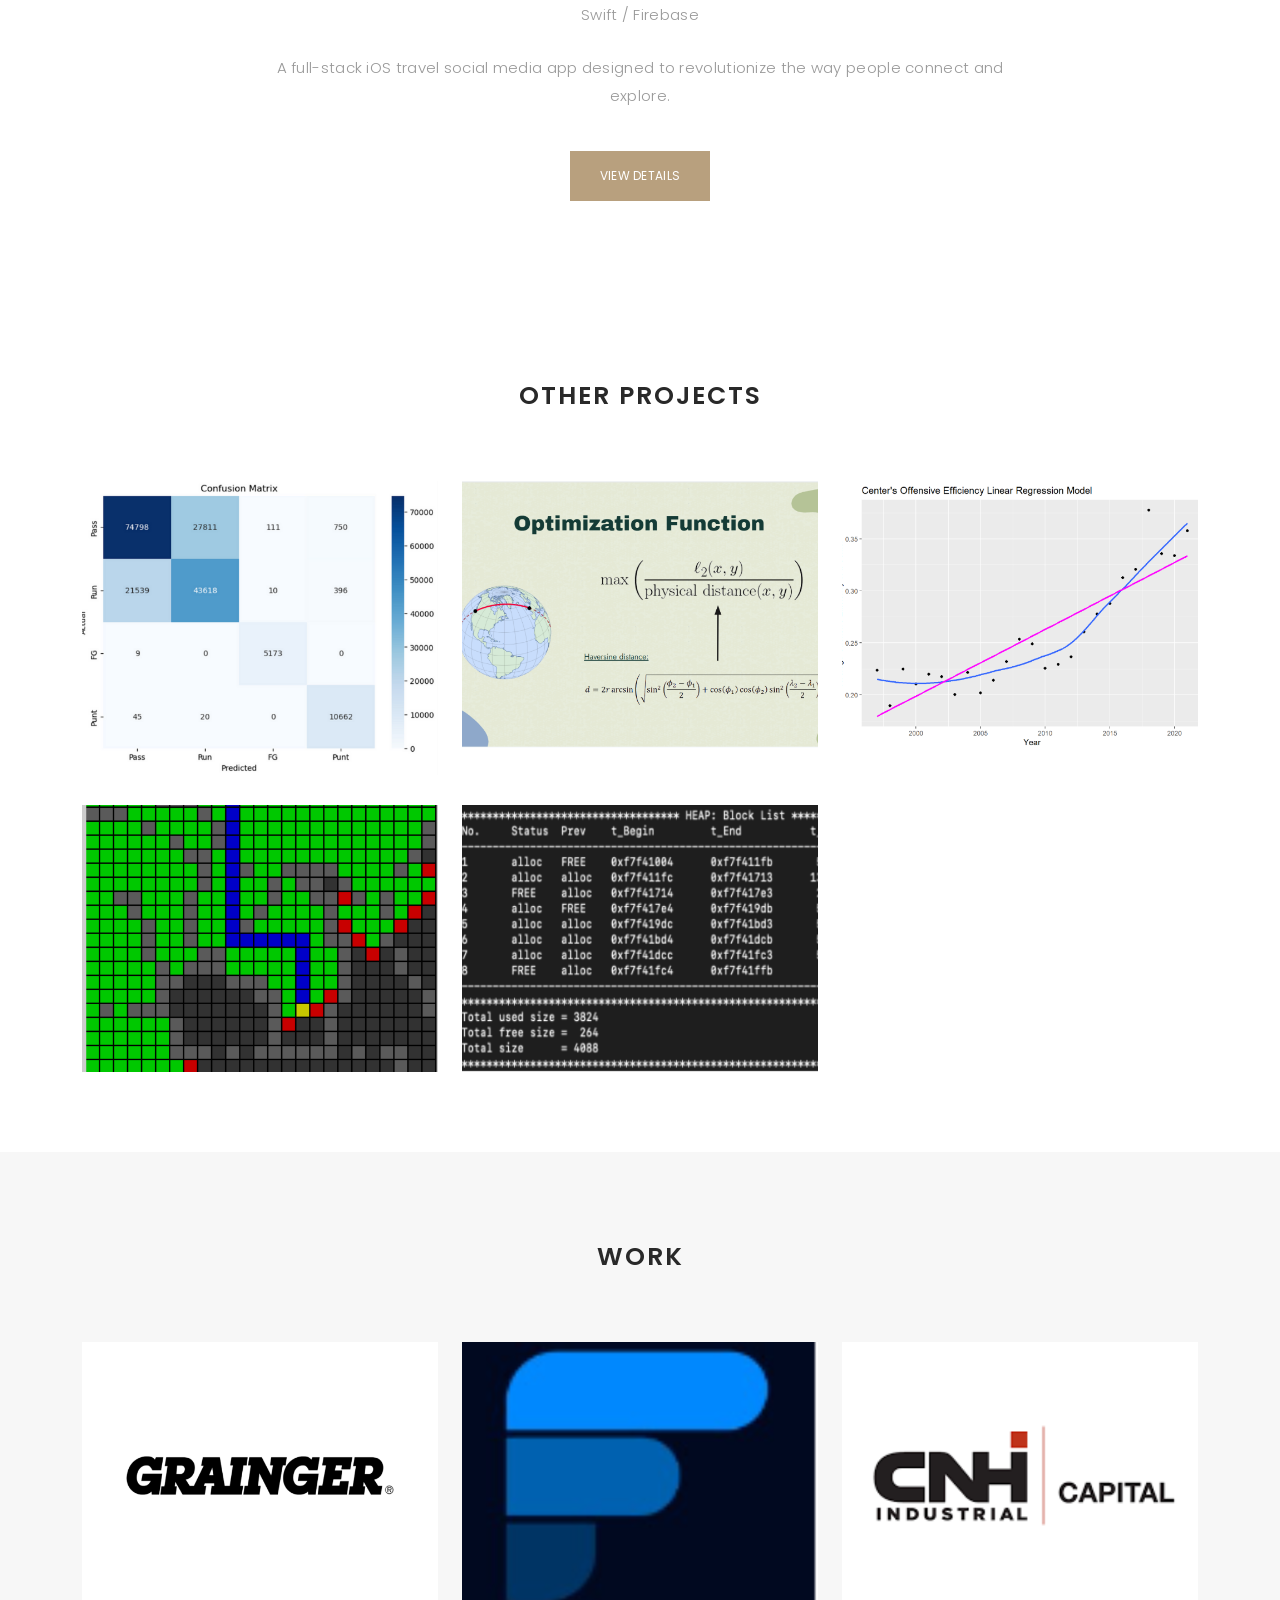
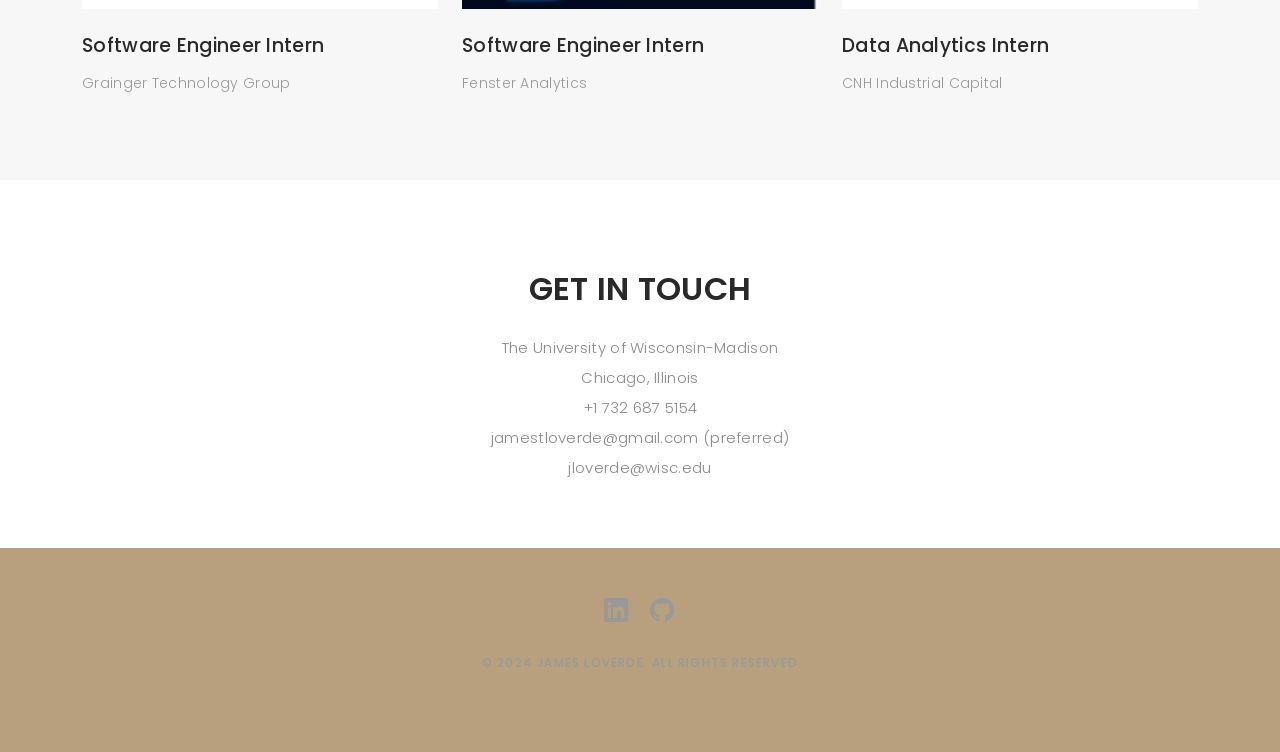
==== commit 56b1b29b: "Updates" ====
--- a/index.html
+++ b/index.html
@@ -126,7 +126,7 @@
           In the past three years, 
           I have undertaken a variety of full stack and machine learning projects. 
           Including, authoring an article on predicting NFL plays using Artificial Neural Networks, 
-          winning the JP Morgan Fall 2023 Data for Good hackathon, and currently developing a full stack March Madness Calcutta auction app.
+          winning the JP Morgan Fall 2023 Data for Good hackathon, and currently developing a full stack travel social media app called Nomad.
           I am driven by a passion for leveraging technology to create innovative applications and derive data-driven solutions. 
           Originally from Monmouth Beach, NJ, I enjoy traveling, skiing, working out, and playing tennis in my free time.
           </p>
@@ -137,7 +137,7 @@
 
     <div class="row justify-content-center">
       <div class="col-lg-4 text-center">
-        <a href="assets/docs/Resume.pdf" class="btn btn-primary" download="James_LoVerde_Resume.pdf">
+        <a href="assets/docs/James_LoVerde_Resume.pdf" class="btn btn-primary" download="James_LoVerde_Resume.pdf">
           <i class="bi bi-download"></i>My Resume
         </a>
       </div>
@@ -243,95 +243,92 @@
     
  
   
-    <!-- ======= Portfolio Section ======= -->
-    <div id="portfolio" class="paddsection">
-
-      <div class="container">
-        <div class="section-title text-center">
-          <h2>My projects</h2>
-        </div>
-      </div>
-
-      <div class="container">
-
-        <!-- <div class="row">
-          <div class="col-lg-12 d-flex justify-content-center">
-            <ul id="portfolio-flters">
-              <li data-filter="*" class="filter-active">All</li>
-              <li data-filter=".filter-app">App</li>
-              <li data-filter=".filter-card">Card</li>
-              <li data-filter=".filter-web">Web</li>
-            </ul>
+<!-- ======= Featured Project Section ======= -->
+<div id="featured" class="paddsection">
+  <div class="container">
+    <div class="section-title text-center">
+      <h2>Featured Project</h2>
+    </div>
+  </div>
+
+  <div class="container">
+    <div class="row justify-content-center">
+      <div class="col-lg-8 col-md-12">
+        <div class="featured-project">
+          <img src="assets/img/nomadWebsite.png" class="img-fluid" alt="Nomad App">
+          <div class="featured-info text-center mt-4">
+            <h3>Nomad App</h3>
+            <p class="tech-stack">Swift / Firebase</p>
+            <p class="project-description">
+              A full-stack iOS travel social media app designed to revolutionize the way people connect and explore.
+            </p>
+            <a href="portfolio-details-2.html" class="btn btn-primary mt-3">View Details</a>
           </div>
-        </div> -->
-
-        <div class="row portfolio-container">
-
-          <div class="col-lg-4 col-md-6 portfolio-item filter-app">
-            <img src="assets/img/portfolio/basketball.png" class="img-fluid" alt="">
-            <div class="portfolio-info">
-              <h4>Cutta App, Full Stack App</h4>
-              <p>React Native/Node.js</p>
-              <!-- <a href="assets/img/portfolio/portfolio-1.jpg" data-gallery="portfolioGallery" class="portfolio-lightbox preview-link" title="Calcutta"><i class="bx bx-plus"></i></a> -->
-              <a href="portfolio-details-2.html" class="details-link" title="More Details"><i class="bx bx-link"></i></a>
-            </div>
-          </div>
-
-          <div class="col-lg-4 col-md-6 portfolio-item filter-web">
-            <img src="assets/img/portfolio/medium.PNG" class="img-fluid" alt="">
-            <div class="portfolio-info">
-              <h4>Predicting NFL Team's Plays Using Artifical Intelligence</h4>
-              <p>Artificial Neural Networks</p>
-              <!-- <a href="assets/img/portfolio/portfolio-2.jpg" data-gallery="portfolioGallery" class="portfolio-lightbox preview-link" title="Web 3"><i class="bx bx-plus"></i></a> -->
-              <a href="portfolio-details.html" class="details-link" title="More Details"><i class="bx bx-link"></i></a>
-            </div>
-          </div>
-
-          <div class="col-lg-4 col-md-6 portfolio-item filter-app">
-            <img src="assets/img/portfolio/hackathon.PNG" class="img-fluid" alt="">
-            <div class="portfolio-info">
-              <h4>JP Morgan Chase Hackathon (1st Place)</h4>
-              <p>Machine Learning/Data Science/Python</p>
-              <!-- <a href="assets/img/portfolio/portfolio-3.jpg" data-gallery="portfolioGallery" class="portfolio-lightbox preview-link" title="App 2"><i class="bx bx-plus"></i></a> -->
-              <a href="portfolio-details-3.html" class="details-link" title="More Details"><i class="bx bx-link"></i></a>
-            </div>
-          </div>
-
-          <div class="col-lg-4 col-md-6 portfolio-item filter-card">
-            <img src="assets/img/portfolio/R_project.PNG" class="img-fluid" alt="">
-            <div class="portfolio-info">
-              <h4>NBA Predicitve Modeling</h4>
-              <p>R/Predictive Modeling/Data Analysis</p>
-              <!-- <a href="assets/img/portfolio/portfolio-4.jpg" data-gallery="portfolioGallery" class="portfolio-lightbox preview-link" title="Card 2"><i class="bx bx-plus"></i></a> -->
-              <a href="portfolio-details-4.html" class="details-link" title="More Details"><i class="bx bx-link"></i></a>
-            </div>
-          </div>
-
-          <div class="col-lg-4 col-md-6 portfolio-item filter-web">
-            <img src="assets/img/portfolio/dkstra.PNG" class="img-fluid" alt="">
-            <div class="portfolio-info">
-              <h4>Dijkstra Visualizer</h4>
-              <p>Python/Algorithms </p>
-              <!-- <a href="assets/img/portfolio/portfolio-5.jpg" data-gallery="portfolioGallery" class="portfolio-lightbox preview-link" title="Web 2"><i class="bx bx-plus"></i></a> -->
-              <a href="portfolio-details-5.html" class="details-link" title="More Details"><i class="bx bx-link"></i></a>
-            </div>
-          </div>
-
-          <div class="col-lg-4 col-md-6 portfolio-item filter-app">
-            <img src="assets/img/portfolio/heap.PNG" class="img-fluid" alt="">
-            <div class="portfolio-info">
-              <h4>Heap Simulator</h4>
-              <p>C/Operating Systems</p>
-              <!-- <a href="assets/img/portfolio/portfolio-6.jpg" data-gallery="portfolioGallery" class="portfolio-lightbox preview-link" title="App 3"><i class="bx bx-plus"></i></a> -->
-              <a href="portfolio-details-6.html" class="details-link" title="More Details"><i class="bx bx-link"></i></a>
-            </div>
-          </div>
-
-        </div>
-
-      </div>
-
-    </div><!-- End Portfolio Section -->
+        </div>
+      </div>
+    </div>
+  </div>
+</div>
+<!-- End Featured Project Section -->
+
+<!-- ======= Other Projects Section ======= -->
+<div id="portfolio" class="paddsection">
+  <div class="container">
+    <div class="section-title text-center">
+      <h2>Other Projects</h2>
+    </div>
+  </div>
+
+  <div class="container">
+    <div class="row portfolio-container">
+      <div class="col-lg-4 col-md-6 portfolio-item filter-web">
+        <img src="assets/img/portfolio/medium.PNG" class="img-fluid" alt="">
+        <div class="portfolio-info">
+          <h4>Predicting NFL Team's Plays Using Artificial Intelligence</h4>
+          <p>Artificial Neural Networks</p>
+          <a href="portfolio-details.html" class="details-link" title="More Details"><i class="bx bx-link"></i></a>
+        </div>
+      </div>
+
+      <div class="col-lg-4 col-md-6 portfolio-item filter-app">
+        <img src="assets/img/portfolio/hackathon.PNG" class="img-fluid" alt="">
+        <div class="portfolio-info">
+          <h4>JP Morgan Chase Hackathon (1st Place)</h4>
+          <p>Machine Learning/Data Science/Python</p>
+          <a href="portfolio-details-3.html" class="details-link" title="More Details"><i class="bx bx-link"></i></a>
+        </div>
+      </div>
+
+      <div class="col-lg-4 col-md-6 portfolio-item filter-card">
+        <img src="assets/img/portfolio/R_project.PNG" class="img-fluid" alt="">
+        <div class="portfolio-info">
+          <h4>NBA Predictive Modeling</h4>
+          <p>R/Predictive Modeling/Data Analysis</p>
+          <a href="portfolio-details-4.html" class="details-link" title="More Details"><i class="bx bx-link"></i></a>
+        </div>
+      </div>
+
+      <div class="col-lg-4 col-md-6 portfolio-item filter-web">
+        <img src="assets/img/portfolio/dkstra.PNG" class="img-fluid" alt="">
+        <div class="portfolio-info">
+          <h4>Dijkstra Visualizer</h4>
+          <p>Python/Algorithms</p>
+          <a href="portfolio-details-5.html" class="details-link" title="More Details"><i class="bx bx-link"></i></a>
+        </div>
+      </div>
+
+      <div class="col-lg-4 col-md-6 portfolio-item filter-app">
+        <img src="assets/img/portfolio/heap.PNG" class="img-fluid" alt="">
+        <div class="portfolio-info">
+          <h4>Heap Simulator</h4>
+          <p>C/Operating Systems</p>
+          <a href="portfolio-details-6.html" class="details-link" title="More Details"><i class="bx bx-link"></i></a>
+        </div>
+      </div>
+    </div>
+  </div>
+</div>
+<!-- End Other Projects Section -->
 
     <!-- ======= Journal Section ======= -->
     
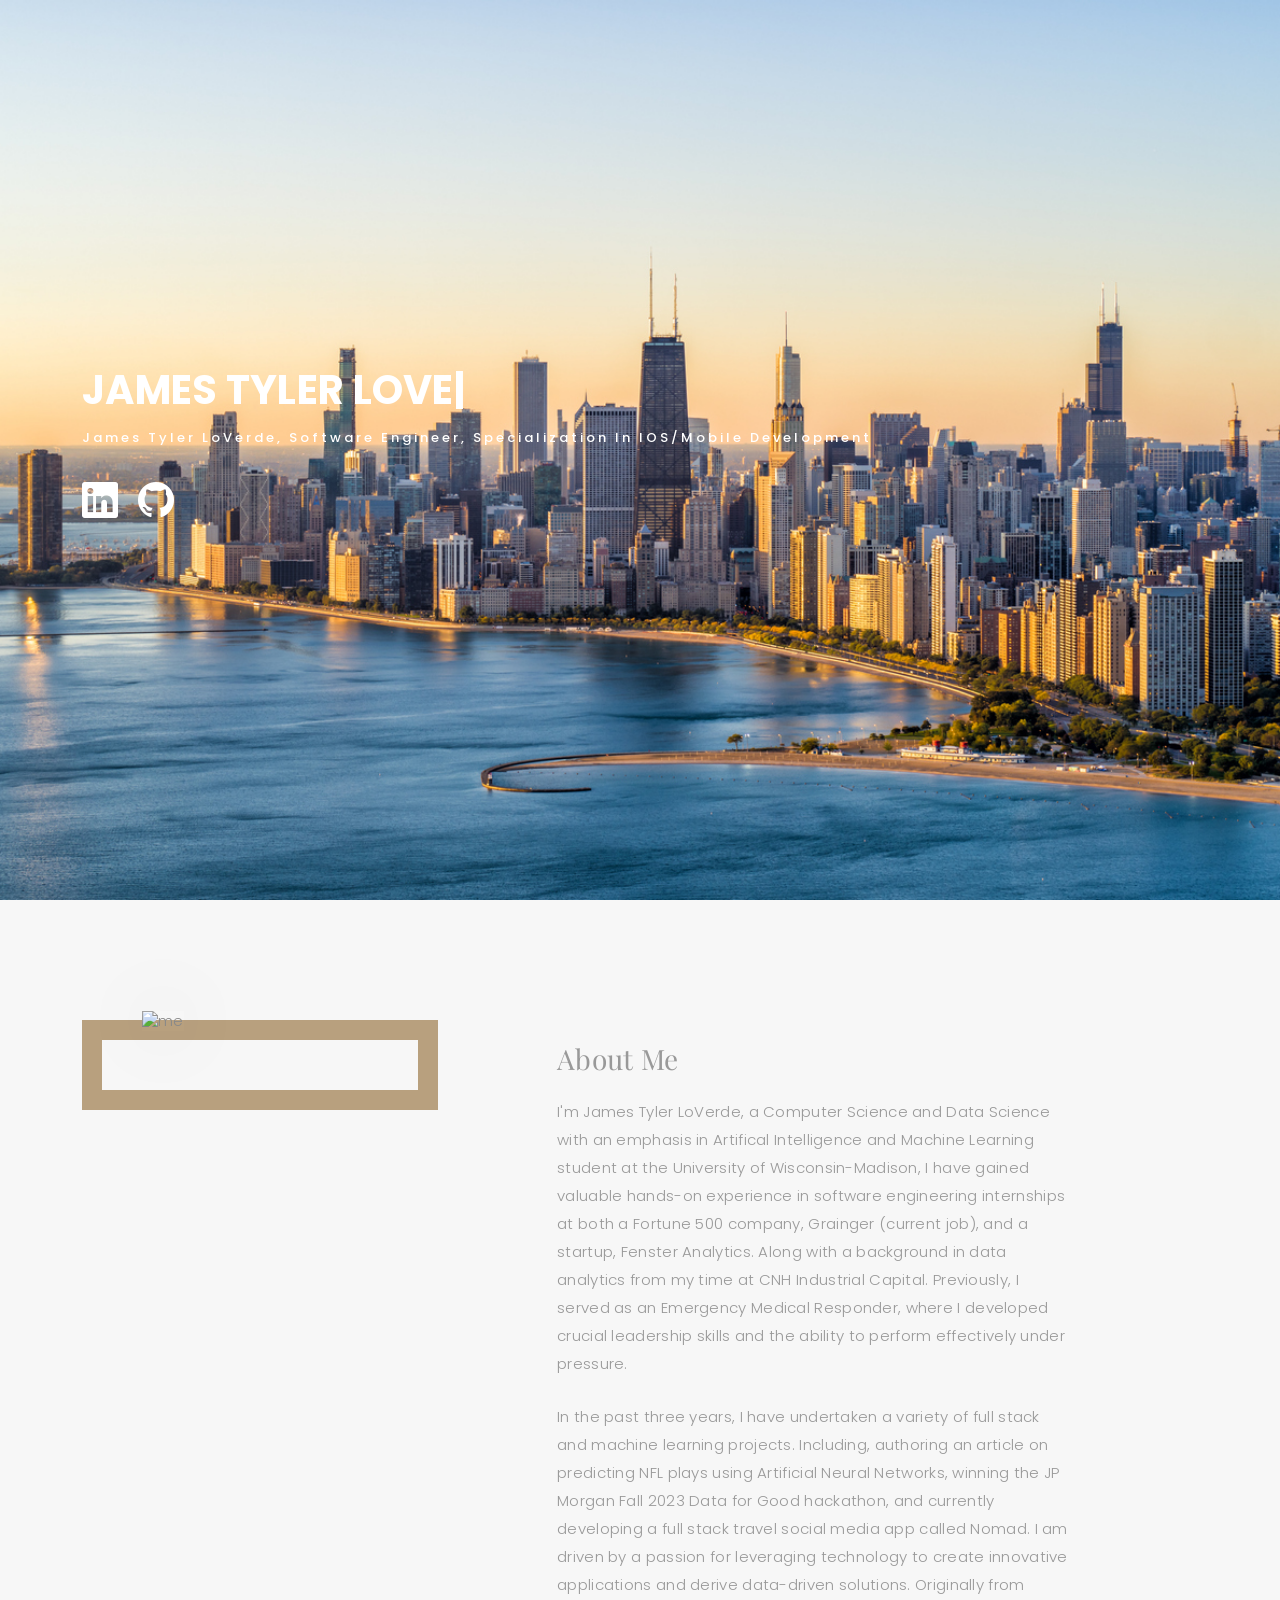
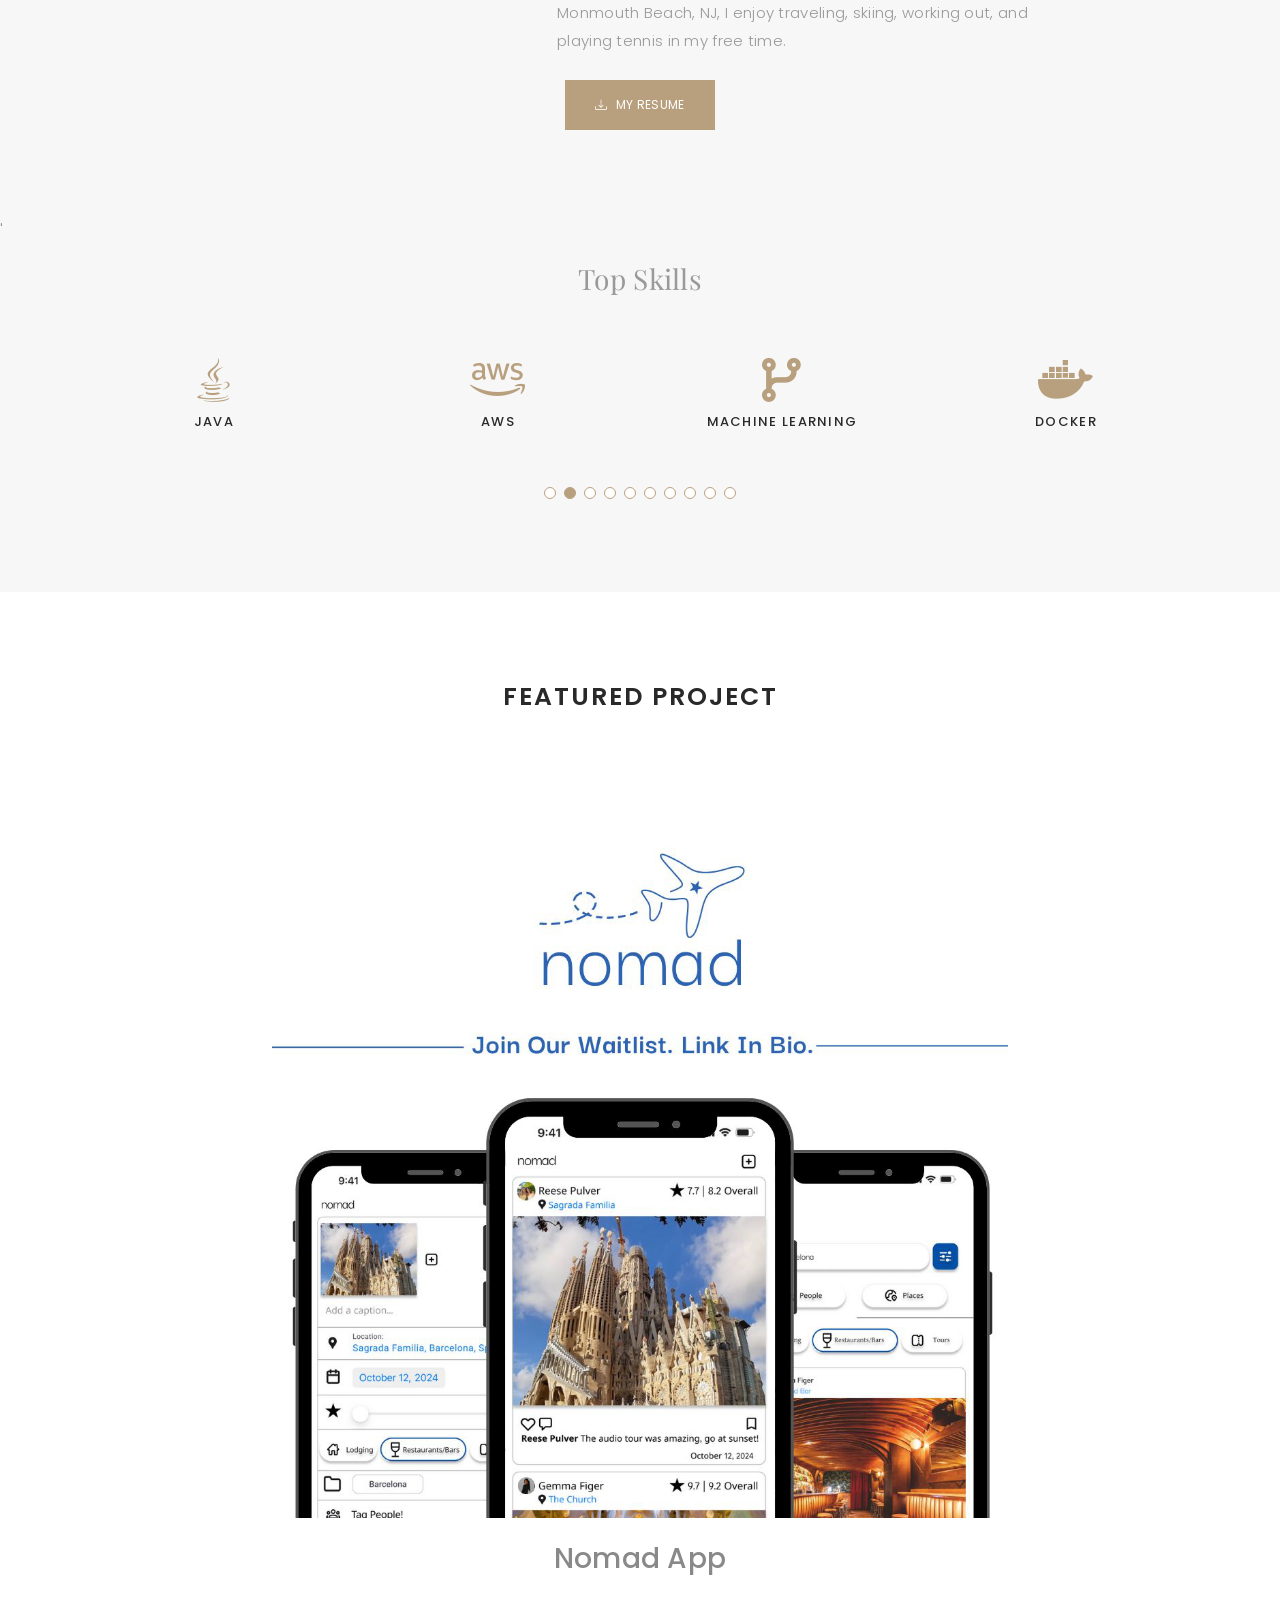
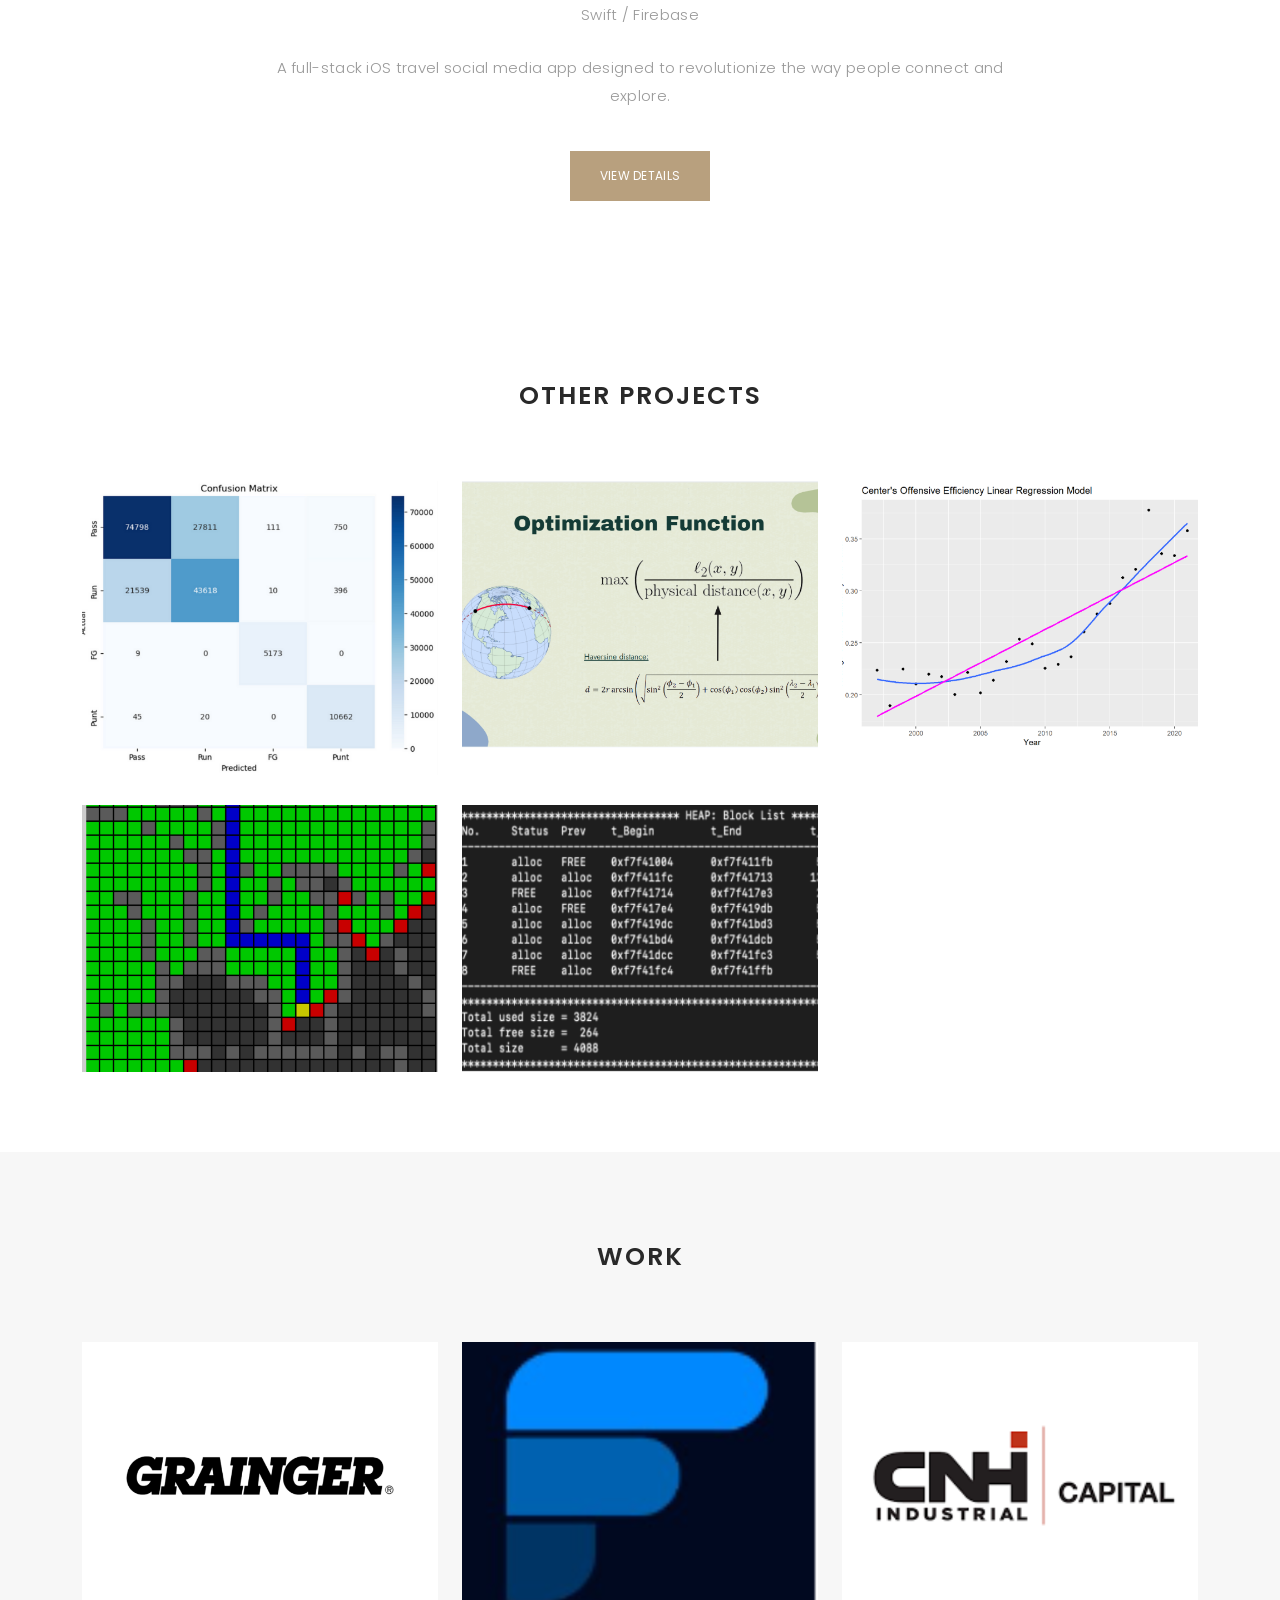
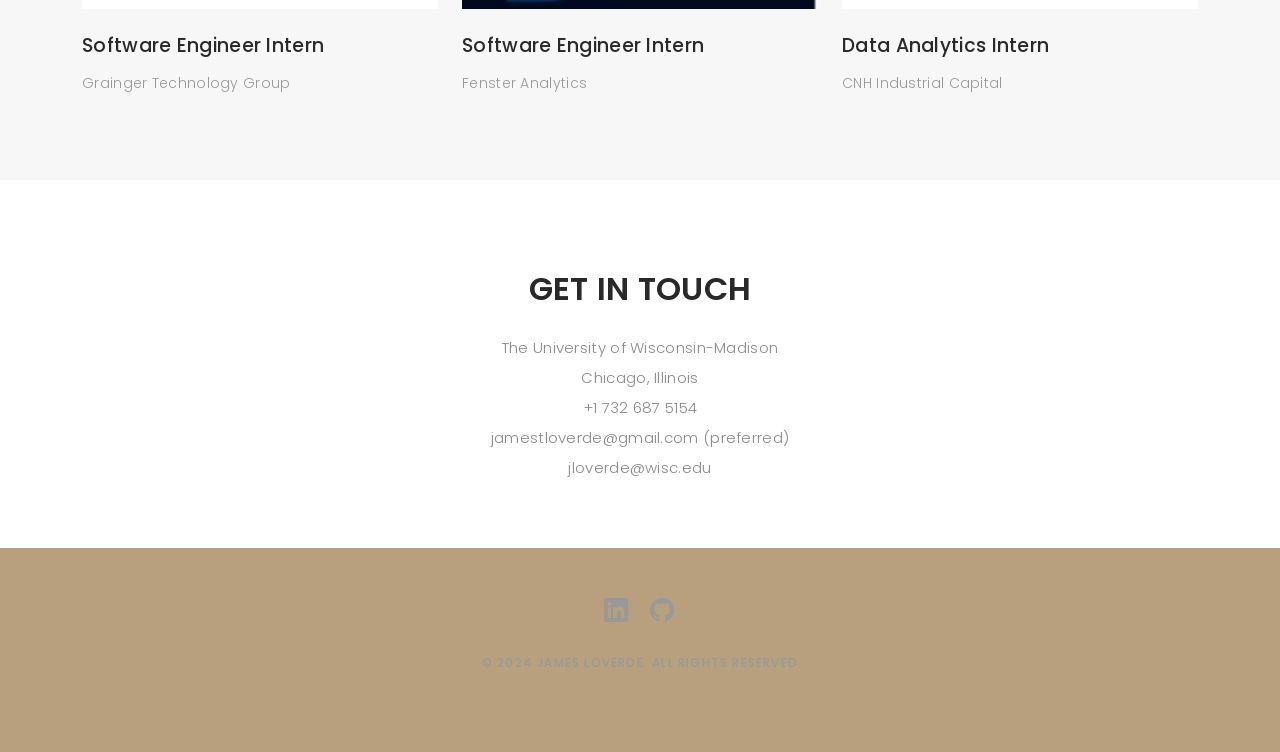
==== commit 12ea05b2: "resume and small changes" ====
--- a/index.html
+++ b/index.html
@@ -85,7 +85,7 @@
     <div class="container">
       <div class="hero-content">
         <h1><span class="typed" data-typed-items="James Tyler LoVerde, Software Engineer"></span></h1>
-        <p>James Tyler LoVerde, Software engineer, Specialization in AI/ML</p>
+        <p>James Tyler LoVerde, Software Engineer, Specialization in iOS/Mobile Development</p>
 
         <ul class="list-unstyled list-social">
           <!-- <li><a href="#"><i class="bi bi-facebook"></i></a></li>
